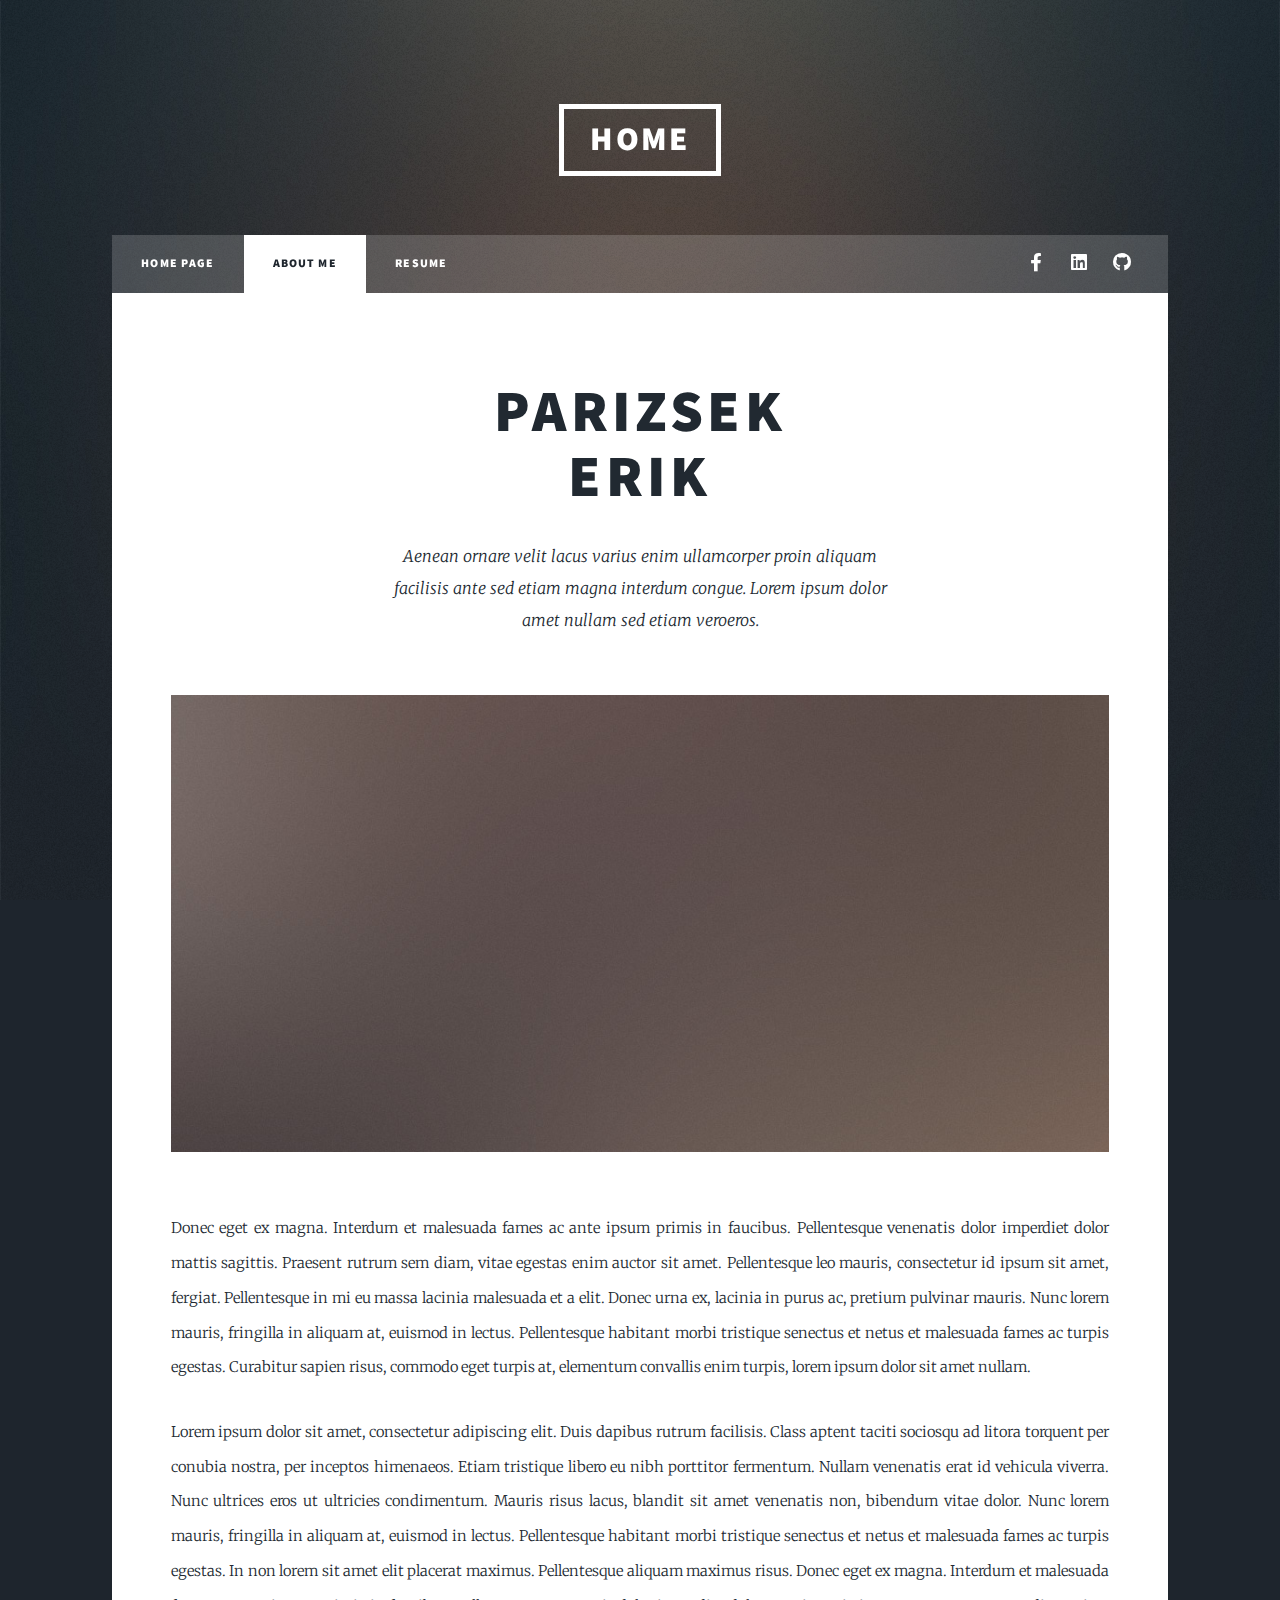
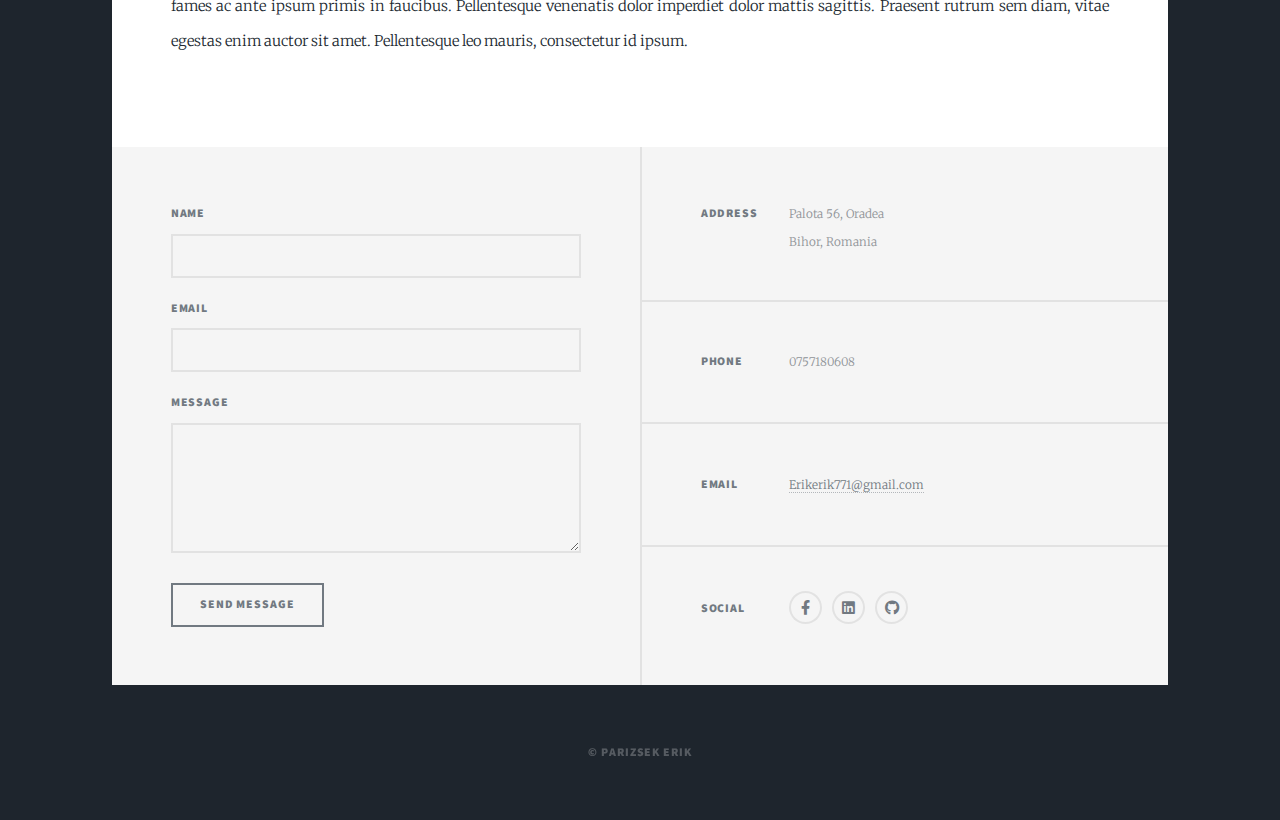
==== about.html @ 550685cb "portfolio initial commit" ====
<!DOCTYPE HTML>
<html>
	<head>
		<title>Parizsek Erik</title>
		<meta charset="utf-8" />
		<meta name="viewport" content="width=device-width, initial-scale=1, user-scalable=no" />
		<link rel="stylesheet" href="assets/css/main.css" />
		<noscript><link rel="stylesheet" href="assets/css/noscript.css" /></noscript>
	</head>
	<body class="is-preload">

		<!-- Wrapper -->
			<div id="wrapper">

				<!-- Header -->
					<header id="header">
						<a href="index.html" class="logo">HOME</a>
					</header>

				<!-- Nav -->
					<nav id="nav">
						<ul class="links">
							<li><a href="index.html">Home Page</a></li>
							<li class="active"><a href="about.html">About Me</a></li>
							<li><a href="resume.html">Resume</a></li>
						</ul>
						<ul class="icons">
							<li><a href="https://www.facebook.com/erikerik77111" class="icon brands fa-facebook-f"><span class="label">Facebook</span></a></li>
							<li><a href="https://www.linkedin.com/in/erik-parizsek-a2b0a41aa/" class="icon brands alt fa-linkedin"><span class="label">LinkedIn</span></a></li>
							<li><a href="https://github.com/erikerik771" class="icon brands fa-github"><span class="label">GitHub</span></a></li>
						</ul>
					</nav>

				<!-- Main -->
					<div id="main">

						<!-- Post -->
							<section class="post">
								<header class="major">
									<h1>Parizsek<br />
									Erik</h1>
									<p>Aenean ornare velit lacus varius enim ullamcorper proin aliquam<br />
									facilisis ante sed etiam magna interdum congue. Lorem ipsum dolor<br />
									amet nullam sed etiam veroeros.</p>
								</header>
								<div class="image main"><img src="images/pic01.jpg" alt="" /></div>
								<p>Donec eget ex magna. Interdum et malesuada fames ac ante ipsum primis in faucibus. Pellentesque venenatis dolor imperdiet dolor mattis sagittis. Praesent rutrum sem diam, vitae egestas enim auctor sit amet. Pellentesque leo mauris, consectetur id ipsum sit amet, fergiat. Pellentesque in mi eu massa lacinia malesuada et a elit. Donec urna ex, lacinia in purus ac, pretium pulvinar mauris. Nunc lorem mauris, fringilla in aliquam at, euismod in lectus. Pellentesque habitant morbi tristique senectus et netus et malesuada fames ac turpis egestas. Curabitur sapien risus, commodo eget turpis at, elementum convallis enim turpis, lorem ipsum dolor sit amet nullam.</p>
								<p>Lorem ipsum dolor sit amet, consectetur adipiscing elit. Duis dapibus rutrum facilisis. Class aptent taciti sociosqu ad litora torquent per conubia nostra, per inceptos himenaeos. Etiam tristique libero eu nibh porttitor fermentum. Nullam venenatis erat id vehicula viverra. Nunc ultrices eros ut ultricies condimentum. Mauris risus lacus, blandit sit amet venenatis non, bibendum vitae dolor. Nunc lorem mauris, fringilla in aliquam at, euismod in lectus. Pellentesque habitant morbi tristique senectus et netus et malesuada fames ac turpis egestas. In non lorem sit amet elit placerat maximus. Pellentesque aliquam maximus risus. Donec eget ex magna. Interdum et malesuada fames ac ante ipsum primis in faucibus. Pellentesque venenatis dolor imperdiet dolor mattis sagittis. Praesent rutrum sem diam, vitae egestas enim auctor sit amet. Pellentesque leo mauris, consectetur id ipsum.</p>
							</section>

					</div>

				<!-- Footer -->
					<footer id="footer">
						<section>
							<form method="post" action="#">
								<div class="fields">
									<div class="field">
										<label for="name">Name</label>
										<input type="text" name="name" id="name" />
									</div>
									<div class="field">
										<label for="email">Email</label>
										<input type="text" name="email" id="email" />
									</div>
									<div class="field">
										<label for="message">Message</label>
										<textarea name="message" id="message" rows="3"></textarea>
									</div>
								</div>
								<ul class="actions">
									<li><input type="submit" value="Send Message" /></li>
								</ul>
							</form>
						</section>
						<section class="split contact">
							<section class="alt">
								<h3>Address</h3>
								<p>Palota 56, Oradea<br />
								Bihor, Romania</p>
							</section>
							<section>
								<h3>Phone</h3>
								<p>0757180608</p>
							</section>
							<section>
								<h3>Email</h3>
								<p><a href="mailto:erikerik771@gmail.com">Erikerik771@gmail.com</a></p>
							</section>
							<section>
								<h3>Social</h3>
								<ul class="icons alt">
									<li><a href="https://www.facebook.com/erikerik77111" class="icon brands alt fa-facebook-f"><span class="label">Facebook</span></a></li>
									<li><a href="https://www.linkedin.com/in/erik-parizsek-a2b0a41aa/" class="icon brands alt fa-linkedin"><span class="label">LinkedIn</span></a></li>
									<li><a href="https://github.com/erikerik771" class="icon brands fa-github"><span class="label">GitHub</span></a></li>
								</ul>
							</section>
						</section>
					</footer>

				<!-- Copyright -->
					<div id="copyright">
						<ul><li>&copy; Parizsek Erik</li></ul>
					</div>

			</div>

		<!-- Scripts -->
			<script src="assets/js/jquery.min.js"></script>
			<script src="assets/js/jquery.scrollex.min.js"></script>
			<script src="assets/js/jquery.scrolly.min.js"></script>
			<script src="assets/js/browser.min.js"></script>
			<script src="assets/js/breakpoints.min.js"></script>
			<script src="assets/js/util.js"></script>
			<script src="assets/js/main.js"></script>

	</body>
</html>
---- assets/css/main.css ----
@import url(fontawesome-all.min.css);
@import url("https://fonts.googleapis.com/css?family=Merriweather:300,700,300italic,700italic|Source+Sans+Pro:900");

/*
	Massively by HTML5 UP
	html5up.net | @ajlkn
	Free for personal and commercial use under the CCA 3.0 license (html5up.net/license)
*/

html, body, div, span, applet, object,
iframe, h1, h2, h3, h4, h5, h6, p, blockquote,
pre, a, abbr, acronym, address, big, cite,
code, del, dfn, em, img, ins, kbd, q, s, samp,
small, strike, strong, sub, sup, tt, var, b,
u, i, center, dl, dt, dd, ol, ul, li, fieldset,
form, label, legend, table, caption, tbody,
tfoot, thead, tr, th, td, article, aside,
canvas, details, embed, figure, figcaption,
footer, header, hgroup, menu, nav, output, ruby,
section, summary, time, mark, audio, video {
	margin: 0;
	padding: 0;
	border: 0;
	font-size: 100%;
	font: inherit;
	vertical-align: baseline;}

article, aside, details, figcaption, figure,
footer, header, hgroup, menu, nav, section {
	display: block;}

body {
	line-height: 1;
}

ol, ul {
	list-style: none;
}

blockquote, q {
	quotes: none;
}

	blockquote:before, blockquote:after, q:before, q:after {
		content: '';
		content: none;
	}

table {
	border-collapse: collapse;
	border-spacing: 0;
}

body {
	-webkit-text-size-adjust: none;
}

mark {
	background-color: transparent;
	color: inherit;
}

input::-moz-focus-inner {
	border: 0;
	padding: 0;
}

input, select, textarea {
	-moz-appearance: none;
	-webkit-appearance: none;
	-ms-appearance: none;
	appearance: none;
}

/* Basic */

	@-ms-viewport {
		width: device-width;
	}

	body {
		-ms-overflow-style: scrollbar;
	}

	@media screen and (max-width: 480px) {

		html, body {
			min-width: 320px;
		}

	}

	html {
		box-sizing: border-box;
	}

	*, *:before, *:after {
		box-sizing: inherit;
	}

	body {
		background-color: #1e252d;
	}

		body.is-preload *, body.is-preload *:before, body.is-preload *:after {
			-moz-animation: none !important;
			-webkit-animation: none !important;
			-ms-animation: none !important;
			animation: none !important;
			-moz-transition: none !important;
			-webkit-transition: none !important;
			-ms-transition: none !important;
			transition: none !important;
		}

/* Type */

	html {
		font-size: 16pt;
	}

		@media screen and (max-width: 1680px) {

			html {
				font-size: 12pt;
			}

		}

		@media screen and (max-width: 1280px) {

			html {
				font-size: 11pt;
			}

		}

		@media screen and (max-width: 360px) {

			html {
				font-size: 10pt;
			}

		}

	body {
		color: #212931;
	}

	body, input, select, textarea {
		font-family: "Merriweather", Georgia, serif;
		font-weight: 300;
		font-size: 1rem;
		line-height: 2.375;
	}

	a {
		-moz-transition: color 0.2s ease-in-out, background-color 0.2s ease-in-out, border-color 0.2s ease-in-out, box-shadow 0.2s ease-in-out;
		-webkit-transition: color 0.2s ease-in-out, background-color 0.2s ease-in-out, border-color 0.2s ease-in-out, box-shadow 0.2s ease-in-out;
		-ms-transition: color 0.2s ease-in-out, background-color 0.2s ease-in-out, border-color 0.2s ease-in-out, box-shadow 0.2s ease-in-out;
		transition: color 0.2s ease-in-out, background-color 0.2s ease-in-out, border-color 0.2s ease-in-out, box-shadow 0.2s ease-in-out;
		border-bottom: dotted 1px;
		text-decoration: none;
	}

		a:hover {
			border-bottom-color: transparent;
		}

	strong, b {
		font-weight: 600;
	}

	em, i {
		font-style: italic;
	}

	p {
		text-align: justify;
		margin: 0 0 2rem 0;
	}

	h1, h2, h3, h4, h5, h6 {
		font-family: "Source Sans Pro", Helvetica, sans-serif;
		font-weight: 900;
		line-height: 1.5;
		letter-spacing: 0.075em;
		text-transform: uppercase;
		margin: 0 0 1rem 0;
	}

		h1 a, h2 a, h3 a, h4 a, h5 a, h6 a {
			border-bottom: 0;
			color: inherit;
			text-decoration: none;
		}

	h1 {
		font-size: 4rem;
		line-height: 1.1;
		margin: 0 0 2rem 0;
	}

	h2 {
		font-size: 1.75rem;
		line-height: 1.3;
		margin: 0 0 1.5rem 0;
	}

	h3 {
		font-size: 1.25rem;
		margin: 0 0 1.5rem 0;
	}

	h4 {
		font-size: 1rem;
	}

	h5 {
		font-size: 0.9rem;
	}

	h6 {
		font-size: 0.8rem;
	}

	sub {
		font-size: 0.8rem;
		position: relative;
		top: 0.5rem;
	}

	sup {
		font-size: 0.8rem;
		position: relative;
		top: -0.5rem;
	}

	blockquote {
		border-left: solid 4px;
		font-style: italic;
		margin: 0 0 2rem 0;
		padding: 0.5rem 0 0.5rem 2rem;
	}

	code {
		border: solid 2px;
		font-family: "Courier New", monospace;
		font-size: 0.9rem;
		margin: 0 0.25rem;
		padding: 0.25rem 0.65rem;
	}

	pre {
		-webkit-overflow-scrolling: touch;
		font-family: "Courier New", monospace;
		font-size: 0.9rem;
		margin: 0 0 2rem 0;
	}

		pre code {
			display: block;
			line-height: 1.75;
			padding: 1rem 1.5rem;
			overflow-x: auto;
		}

	hr {
		border: 0;
		border-bottom: solid 2px;
		margin: 3rem 0;
	}

		hr.major {
			margin: 5rem 0;
		}

	.align-left {
		text-align: left;
	}

	.align-center {
		text-align: center;
	}

	.align-right {
		text-align: right;
	}

	input, select, textarea {
		color: #212931;
	}

	a {
		color: #212931;
		border-bottom-color: rgba(33, 41, 49, 0.5);
	}

		a:hover {
			border-bottom-color: transparent;
			color: #18bfef !important;
		}

	strong, b {
		color: #212931;
	}

	h1, h2, h3, h4, h5, h6 {
		color: #212931;
	}

	blockquote {
		border-left-color: #eeeeee;
	}

	code {
		background: rgba(220, 220, 220, 0.25);
		border-color: #eeeeee;
	}

	hr {
		border-bottom-color: #eeeeee;
	}

/* Row */

	#CV{
		margin: 4rem 0;
	}
	.row {
		display: flex;
		flex-wrap: wrap;
		box-sizing: border-box;
		align-items: stretch;
	}

		.row > * {
			box-sizing: border-box;
		}

		.row.gtr-uniform > * > :last-child {
			margin-bottom: 0;
		}

		.row.aln-left {
			justify-content: flex-start;
		}

		.row.aln-center {
			justify-content: center;
		}

		.row.aln-right {
			justify-content: flex-end;
		}

		.row.aln-top {
			align-items: flex-start;
		}

		.row.aln-middle {
			align-items: center;
		}

		.row.aln-bottom {
			align-items: flex-end;
		}

		.row > .imp {
			order: -1;
		}

		.row > .col-1 {
			width: 8.33333%;
		}

		.row > .off-1 {
			margin-left: 8.33333%;
		}

		.row > .col-2 {
			width: 16.66667%;
		}

		.row > .off-2 {
			margin-left: 16.66667%;
		}

		.row > .col-3 {
			width: 25%;
		}

		.row > .off-3 {
			margin-left: 25%;
		}

		.row > .col-4 {
			width: 33.33333%;
		}

		.row > .off-4 {
			margin-left: 33.33333%;
		}

		.row > .col-5 {
			width: 41.66667%;
		}

		.row > .off-5 {
			margin-left: 41.66667%;
		}

		.row > .col-6 {
			width: 50%;
		}

		.row > .off-6 {
			margin-left: 50%;
		}

		.row > .col-7 {
			width: 58.33333%;
		}

		.row > .off-7 {
			margin-left: 58.33333%;
		}

		.row > .col-8 {
			width: 66.66667%;
		}

		.row > .off-8 {
			margin-left: 66.66667%;
		}

		.row > .col-9 {
			width: 75%;
		}

		.row > .off-9 {
			margin-left: 75%;
		}

		.row > .col-10 {
			width: 83.33333%;
		}

		.row > .off-10 {
			margin-left: 83.33333%;
		}

		.row > .col-11 {
			width: 91.66667%;
		}

		.row > .off-11 {
			margin-left: 91.66667%;
		}

		.row > .col-12 {
			width: 100%;
		}

		.row > .off-12 {
			margin-left: 100%;
		}

		.row.gtr-0 {
			margin-top: 0;
			margin-left: 0rem;
		}

			.row.gtr-0 > * {
				padding: 0 0 0 0rem;
			}

			.row.gtr-0.gtr-uniform {
				margin-top: 0rem;
			}

				.row.gtr-0.gtr-uniform > * {
					padding-top: 0rem;
				}

		.row.gtr-25 {
			margin-top: 0;
			margin-left: -0.375rem;
		}

			.row.gtr-25 > * {
				padding: 0 0 0 0.375rem;
			}

			.row.gtr-25.gtr-uniform {
				margin-top: -0.375rem;
			}

				.row.gtr-25.gtr-uniform > * {
					padding-top: 0.375rem;
				}

		.row.gtr-50 {
			margin-top: 0;
			margin-left: -0.75rem;
		}

			.row.gtr-50 > * {
				padding: 0 0 0 0.75rem;
			}

			.row.gtr-50.gtr-uniform {
				margin-top: -0.75rem;
			}

				.row.gtr-50.gtr-uniform > * {
					padding-top: 0.75rem;
				}

		.row {
			margin-top: 0;
			margin-left: -1.5rem;
		}

			.row > * {
				padding: 0 0 0 1.5rem;
			}

			.row.gtr-uniform {
				margin-top: -1.5rem;
			}

				.row.gtr-uniform > * {
					padding-top: 1.5rem;
				}

		.row.gtr-150 {
			margin-top: 0;
			margin-left: -2.25rem;
		}

			.row.gtr-150 > * {
				padding: 0 0 0 2.25rem;
			}

			.row.gtr-150.gtr-uniform {
				margin-top: -2.25rem;
			}

				.row.gtr-150.gtr-uniform > * {
					padding-top: 2.25rem;
				}

		.row.gtr-200 {
			margin-top: 0;
			margin-left: -3rem;
		}

			.row.gtr-200 > * {
				padding: 0 0 0 3rem;
			}

			.row.gtr-200.gtr-uniform {
				margin-top: -3rem;
			}

				.row.gtr-200.gtr-uniform > * {
					padding-top: 3rem;
				}

		@media screen and (max-width: 1680px) {

			.row {
				display: flex;
				flex-wrap: wrap;
				box-sizing: border-box;
				align-items: stretch;
			}

				.row > * {
					box-sizing: border-box;
				}

				.row.gtr-uniform > * > :last-child {
					margin-bottom: 0;
				}

				.row.aln-left {
					justify-content: flex-start;
				}

				.row.aln-center {
					justify-content: center;
				}

				.row.aln-right {
					justify-content: flex-end;
				}

				.row.aln-top {
					align-items: flex-start;
				}

				.row.aln-middle {
					align-items: center;
				}

				.row.aln-bottom {
					align-items: flex-end;
				}

				.row > .imp-xlarge {
					order: -1;
				}

				.row > .col-1-xlarge {
					width: 8.33333%;
				}

				.row > .off-1-xlarge {
					margin-left: 8.33333%;
				}

				.row > .col-2-xlarge {
					width: 16.66667%;
				}

				.row > .off-2-xlarge {
					margin-left: 16.66667%;
				}

				.row > .col-3-xlarge {
					width: 25%;
				}

				.row > .off-3-xlarge {
					margin-left: 25%;
				}

				.row > .col-4-xlarge {
					width: 33.33333%;
				}

				.row > .off-4-xlarge {
					margin-left: 33.33333%;
				}

				.row > .col-5-xlarge {
					width: 41.66667%;
				}

				.row > .off-5-xlarge {
					margin-left: 41.66667%;
				}

				.row > .col-6-xlarge {
					width: 50%;
				}

				.row > .off-6-xlarge {
					margin-left: 50%;
				}

				.row > .col-7-xlarge {
					width: 58.33333%;
				}

				.row > .off-7-xlarge {
					margin-left: 58.33333%;
				}

				.row > .col-8-xlarge {
					width: 66.66667%;
				}

				.row > .off-8-xlarge {
					margin-left: 66.66667%;
				}

				.row > .col-9-xlarge {
					width: 75%;
				}

				.row > .off-9-xlarge {
					margin-left: 75%;
				}

				.row > .col-10-xlarge {
					width: 83.33333%;
				}

				.row > .off-10-xlarge {
					margin-left: 83.33333%;
				}

				.row > .col-11-xlarge {
					width: 91.66667%;
				}

				.row > .off-11-xlarge {
					margin-left: 91.66667%;
				}

				.row > .col-12-xlarge {
					width: 100%;
				}

				.row > .off-12-xlarge {
					margin-left: 100%;
				}

				.row.gtr-0 {
					margin-top: 0;
					margin-left: 0rem;
				}

					.row.gtr-0 > * {
						padding: 0 0 0 0rem;
					}

					.row.gtr-0.gtr-uniform {
						margin-top: 0rem;
					}

						.row.gtr-0.gtr-uniform > * {
							padding-top: 0rem;
						}

				.row.gtr-25 {
					margin-top: 0;
					margin-left: -0.375rem;
				}

					.row.gtr-25 > * {
						padding: 0 0 0 0.375rem;
					}

					.row.gtr-25.gtr-uniform {
						margin-top: -0.375rem;
					}

						.row.gtr-25.gtr-uniform > * {
							padding-top: 0.375rem;
						}

				.row.gtr-50 {
					margin-top: 0;
					margin-left: -0.75rem;
				}

					.row.gtr-50 > * {
						padding: 0 0 0 0.75rem;
					}

					.row.gtr-50.gtr-uniform {
						margin-top: -0.75rem;
					}

						.row.gtr-50.gtr-uniform > * {
							padding-top: 0.75rem;
						}

				.row {
					margin-top: 0;
					margin-left: -1.5rem;
				}

					.row > * {
						padding: 0 0 0 1.5rem;
					}

					.row.gtr-uniform {
						margin-top: -1.5rem;
					}

						.row.gtr-uniform > * {
							padding-top: 1.5rem;
						}

				.row.gtr-150 {
					margin-top: 0;
					margin-left: -2.25rem;
				}

					.row.gtr-150 > * {
						padding: 0 0 0 2.25rem;
					}

					.row.gtr-150.gtr-uniform {
						margin-top: -2.25rem;
					}

						.row.gtr-150.gtr-uniform > * {
							padding-top: 2.25rem;
						}

				.row.gtr-200 {
					margin-top: 0;
					margin-left: -3rem;
				}

					.row.gtr-200 > * {
						padding: 0 0 0 3rem;
					}

					.row.gtr-200.gtr-uniform {
						margin-top: -3rem;
					}

						.row.gtr-200.gtr-uniform > * {
							padding-top: 3rem;
						}

		}

		@media screen and (max-width: 1280px) {

			.row {
				display: flex;
				flex-wrap: wrap;
				box-sizing: border-box;
				align-items: stretch;
			}

				.row > * {
					box-sizing: border-box;
				}

				.row.gtr-uniform > * > :last-child {
					margin-bottom: 0;
				}

				.row.aln-left {
					justify-content: flex-start;
				}

				.row.aln-center {
					justify-content: center;
				}

				.row.aln-right {
					justify-content: flex-end;
				}

				.row.aln-top {
					align-items: flex-start;
				}

				.row.aln-middle {
					align-items: center;
				}

				.row.aln-bottom {
					align-items: flex-end;
				}

				.row > .imp-large {
					order: -1;
				}

				.row > .col-1-large {
					width: 8.33333%;
				}

				.row > .off-1-large {
					margin-left: 8.33333%;
				}

				.row > .col-2-large {
					width: 16.66667%;
				}

				.row > .off-2-large {
					margin-left: 16.66667%;
				}

				.row > .col-3-large {
					width: 25%;
				}

				.row > .off-3-large {
					margin-left: 25%;
				}

				.row > .col-4-large {
					width: 33.33333%;
				}

				.row > .off-4-large {
					margin-left: 33.33333%;
				}

				.row > .col-5-large {
					width: 41.66667%;
				}

				.row > .off-5-large {
					margin-left: 41.66667%;
				}

				.row > .col-6-large {
					width: 50%;
				}

				.row > .off-6-large {
					margin-left: 50%;
				}

				.row > .col-7-large {
					width: 58.33333%;
				}

				.row > .off-7-large {
					margin-left: 58.33333%;
				}

				.row > .col-8-large {
					width: 66.66667%;
				}

				.row > .off-8-large {
					margin-left: 66.66667%;
				}

				.row > .col-9-large {
					width: 75%;
				}

				.row > .off-9-large {
					margin-left: 75%;
				}

				.row > .col-10-large {
					width: 83.33333%;
				}

				.row > .off-10-large {
					margin-left: 83.33333%;
				}

				.row > .col-11-large {
					width: 91.66667%;
				}

				.row > .off-11-large {
					margin-left: 91.66667%;
				}

				.row > .col-12-large {
					width: 100%;
				}

				.row > .off-12-large {
					margin-left: 100%;
				}

				.row.gtr-0 {
					margin-top: 0;
					margin-left: 0rem;
				}

					.row.gtr-0 > * {
						padding: 0 0 0 0rem;
					}

					.row.gtr-0.gtr-uniform {
						margin-top: 0rem;
					}

						.row.gtr-0.gtr-uniform > * {
							padding-top: 0rem;
						}

				.row.gtr-25 {
					margin-top: 0;
					margin-left: -0.375rem;
				}

					.row.gtr-25 > * {
						padding: 0 0 0 0.375rem;
					}

					.row.gtr-25.gtr-uniform {
						margin-top: -0.375rem;
					}

						.row.gtr-25.gtr-uniform > * {
							padding-top: 0.375rem;
						}

				.row.gtr-50 {
					margin-top: 0;
					margin-left: -0.75rem;
				}

					.row.gtr-50 > * {
						padding: 0 0 0 0.75rem;
					}

					.row.gtr-50.gtr-uniform {
						margin-top: -0.75rem;
					}

						.row.gtr-50.gtr-uniform > * {
							padding-top: 0.75rem;
						}

				.row {
					margin-top: 0;
					margin-left: -1.5rem;
				}

					.row > * {
						padding: 0 0 0 1.5rem;
					}

					.row.gtr-uniform {
						margin-top: -1.5rem;
					}

						.row.gtr-uniform > * {
							padding-top: 1.5rem;
						}

				.row.gtr-150 {
					margin-top: 0;
					margin-left: -2.25rem;
				}

					.row.gtr-150 > * {
						padding: 0 0 0 2.25rem;
					}

					.row.gtr-150.gtr-uniform {
						margin-top: -2.25rem;
					}

						.row.gtr-150.gtr-uniform > * {
							padding-top: 2.25rem;
						}

				.row.gtr-200 {
					margin-top: 0;
					margin-left: -3rem;
				}

					.row.gtr-200 > * {
						padding: 0 0 0 3rem;
					}

					.row.gtr-200.gtr-uniform {
						margin-top: -3rem;
					}

						.row.gtr-200.gtr-uniform > * {
							padding-top: 3rem;
						}

		}

		@media screen and (max-width: 980px) {

			.row {
				display: flex;
				flex-wrap: wrap;
				box-sizing: border-box;
				align-items: stretch;
			}

				.row > * {
					box-sizing: border-box;
				}

				.row.gtr-uniform > * > :last-child {
					margin-bottom: 0;
				}

				.row.aln-left {
					justify-content: flex-start;
				}

				.row.aln-center {
					justify-content: center;
				}

				.row.aln-right {
					justify-content: flex-end;
				}

				.row.aln-top {
					align-items: flex-start;
				}

				.row.aln-middle {
					align-items: center;
				}

				.row.aln-bottom {
					align-items: flex-end;
				}

				.row > .imp-medium {
					order: -1;
				}

				.row > .col-1-medium {
					width: 8.33333%;
				}

				.row > .off-1-medium {
					margin-left: 8.33333%;
				}

				.row > .col-2-medium {
					width: 16.66667%;
				}

				.row > .off-2-medium {
					margin-left: 16.66667%;
				}

				.row > .col-3-medium {
					width: 25%;
				}

				.row > .off-3-medium {
					margin-left: 25%;
				}

				.row > .col-4-medium {
					width: 33.33333%;
				}

				.row > .off-4-medium {
					margin-left: 33.33333%;
				}

				.row > .col-5-medium {
					width: 41.66667%;
				}

				.row > .off-5-medium {
					margin-left: 41.66667%;
				}

				.row > .col-6-medium {
					width: 50%;
				}

				.row > .off-6-medium {
					margin-left: 50%;
				}

				.row > .col-7-medium {
					width: 58.33333%;
				}

				.row > .off-7-medium {
					margin-left: 58.33333%;
				}

				.row > .col-8-medium {
					width: 66.66667%;
				}

				.row > .off-8-medium {
					margin-left: 66.66667%;
				}

				.row > .col-9-medium {
					width: 75%;
				}

				.row > .off-9-medium {
					margin-left: 75%;
				}

				.row > .col-10-medium {
					width: 83.33333%;
				}

				.row > .off-10-medium {
					margin-left: 83.33333%;
				}

				.row > .col-11-medium {
					width: 91.66667%;
				}

				.row > .off-11-medium {
					margin-left: 91.66667%;
				}

				.row > .col-12-medium {
					width: 100%;
				}

				.row > .off-12-medium {
					margin-left: 100%;
				}

				.row.gtr-0 {
					margin-top: 0;
					margin-left: 0rem;
				}

					.row.gtr-0 > * {
						padding: 0 0 0 0rem;
					}

					.row.gtr-0.gtr-uniform {
						margin-top: 0rem;
					}

						.row.gtr-0.gtr-uniform > * {
							padding-top: 0rem;
						}

				.row.gtr-25 {
					margin-top: 0;
					margin-left: -0.375rem;
				}

					.row.gtr-25 > * {
						padding: 0 0 0 0.375rem;
					}

					.row.gtr-25.gtr-uniform {
						margin-top: -0.375rem;
					}

						.row.gtr-25.gtr-uniform > * {
							padding-top: 0.375rem;
						}

				.row.gtr-50 {
					margin-top: 0;
					margin-left: -0.75rem;
				}

					.row.gtr-50 > * {
						padding: 0 0 0 0.75rem;
					}

					.row.gtr-50.gtr-uniform {
						margin-top: -0.75rem;
					}

						.row.gtr-50.gtr-uniform > * {
							padding-top: 0.75rem;
						}

				.row {
					margin-top: 0;
					margin-left: -1.5rem;
				}

					.row > * {
						padding: 0 0 0 1.5rem;
					}

					.row.gtr-uniform {
						margin-top: -1.5rem;
					}

						.row.gtr-uniform > * {
							padding-top: 1.5rem;
						}

				.row.gtr-150 {
					margin-top: 0;
					margin-left: -2.25rem;
				}

					.row.gtr-150 > * {
						padding: 0 0 0 2.25rem;
					}

					.row.gtr-150.gtr-uniform {
						margin-top: -2.25rem;
					}

						.row.gtr-150.gtr-uniform > * {
							padding-top: 2.25rem;
						}

				.row.gtr-200 {
					margin-top: 0;
					margin-left: -3rem;
				}

					.row.gtr-200 > * {
						padding: 0 0 0 3rem;
					}

					.row.gtr-200.gtr-uniform {
						margin-top: -3rem;
					}

						.row.gtr-200.gtr-uniform > * {
							padding-top: 3rem;
						}

		}

		@media screen and (max-width: 736px) {

			.row {
				display: flex;
				flex-wrap: wrap;
				box-sizing: border-box;
				align-items: stretch;
			}

				.row > * {
					box-sizing: border-box;
				}

				.row.gtr-uniform > * > :last-child {
					margin-bottom: 0;
				}

				.row.aln-left {
					justify-content: flex-start;
				}

				.row.aln-center {
					justify-content: center;
				}

				.row.aln-right {
					justify-content: flex-end;
				}

				.row.aln-top {
					align-items: flex-start;
				}

				.row.aln-middle {
					align-items: center;
				}

				.row.aln-bottom {
					align-items: flex-end;
				}

				.row > .imp-small {
					order: -1;
				}

				.row > .col-1-small {
					width: 8.33333%;
				}

				.row > .off-1-small {
					margin-left: 8.33333%;
				}

				.row > .col-2-small {
					width: 16.66667%;
				}

				.row > .off-2-small {
					margin-left: 16.66667%;
				}

				.row > .col-3-small {
					width: 25%;
				}

				.row > .off-3-small {
					margin-left: 25%;
				}

				.row > .col-4-small {
					width: 33.33333%;
				}

				.row > .off-4-small {
					margin-left: 33.33333%;
				}

				.row > .col-5-small {
					width: 41.66667%;
				}

				.row > .off-5-small {
					margin-left: 41.66667%;
				}

				.row > .col-6-small {
					width: 50%;
				}

				.row > .off-6-small {
					margin-left: 50%;
				}

				.row > .col-7-small {
					width: 58.33333%;
				}

				.row > .off-7-small {
					margin-left: 58.33333%;
				}

				.row > .col-8-small {
					width: 66.66667%;
				}

				.row > .off-8-small {
					margin-left: 66.66667%;
				}

				.row > .col-9-small {
					width: 75%;
				}

				.row > .off-9-small {
					margin-left: 75%;
				}

				.row > .col-10-small {
					width: 83.33333%;
				}

				.row > .off-10-small {
					margin-left: 83.33333%;
				}

				.row > .col-11-small {
					width: 91.66667%;
				}

				.row > .off-11-small {
					margin-left: 91.66667%;
				}

				.row > .col-12-small {
					width: 100%;
				}

				.row > .off-12-small {
					margin-left: 100%;
				}

				.row.gtr-0 {
					margin-top: 0;
					margin-left: 0rem;
				}

					.row.gtr-0 > * {
						padding: 0 0 0 0rem;
					}

					.row.gtr-0.gtr-uniform {
						margin-top: 0rem;
					}

						.row.gtr-0.gtr-uniform > * {
							padding-top: 0rem;
						}

				.row.gtr-25 {
					margin-top: 0;
					margin-left: -0.375rem;
				}

					.row.gtr-25 > * {
						padding: 0 0 0 0.375rem;
					}

					.row.gtr-25.gtr-uniform {
						margin-top: -0.375rem;
					}

						.row.gtr-25.gtr-uniform > * {
							padding-top: 0.375rem;
						}

				.row.gtr-50 {
					margin-top: 0;
					margin-left: -0.75rem;
				}

					.row.gtr-50 > * {
						padding: 0 0 0 0.75rem;
					}

					.row.gtr-50.gtr-uniform {
						margin-top: -0.75rem;
					}

						.row.gtr-50.gtr-uniform > * {
							padding-top: 0.75rem;
						}

				.row {
					margin-top: 0;
					margin-left: -1.5rem;
				}

					.row > * {
						padding: 0 0 0 1.5rem;
					}

					.row.gtr-uniform {
						margin-top: -1.5rem;
					}

						.row.gtr-uniform > * {
							padding-top: 1.5rem;
						}

				.row.gtr-150 {
					margin-top: 0;
					margin-left: -2.25rem;
				}

					.row.gtr-150 > * {
						padding: 0 0 0 2.25rem;
					}

					.row.gtr-150.gtr-uniform {
						margin-top: -2.25rem;
					}

						.row.gtr-150.gtr-uniform > * {
							padding-top: 2.25rem;
						}

				.row.gtr-200 {
					margin-top: 0;
					margin-left: -3rem;
				}

					.row.gtr-200 > * {
						padding: 0 0 0 3rem;
					}

					.row.gtr-200.gtr-uniform {
						margin-top: -3rem;
					}

						.row.gtr-200.gtr-uniform > * {
							padding-top: 3rem;
						}

		}

		@media screen and (max-width: 480px) {

			.row {
				display: flex;
				flex-wrap: wrap;
				box-sizing: border-box;
				align-items: stretch;
			}

				.row > * {
					box-sizing: border-box;
				}

				.row.gtr-uniform > * > :last-child {
					margin-bottom: 0;
				}

				.row.aln-left {
					justify-content: flex-start;
				}

				.row.aln-center {
					justify-content: center;
				}

				.row.aln-right {
					justify-content: flex-end;
				}

				.row.aln-top {
					align-items: flex-start;
				}

				.row.aln-middle {
					align-items: center;
				}

				.row.aln-bottom {
					align-items: flex-end;
				}

				.row > .imp-xsmall {
					order: -1;
				}

				.row > .col-1-xsmall {
					width: 8.33333%;
				}

				.row > .off-1-xsmall {
					margin-left: 8.33333%;
				}

				.row > .col-2-xsmall {
					width: 16.66667%;
				}

				.row > .off-2-xsmall {
					margin-left: 16.66667%;
				}

				.row > .col-3-xsmall {
					width: 25%;
				}

				.row > .off-3-xsmall {
					margin-left: 25%;
				}

				.row > .col-4-xsmall {
					width: 33.33333%;
				}

				.row > .off-4-xsmall {
					margin-left: 33.33333%;
				}

				.row > .col-5-xsmall {
					width: 41.66667%;
				}

				.row > .off-5-xsmall {
					margin-left: 41.66667%;
				}

				.row > .col-6-xsmall {
					width: 50%;
				}

				.row > .off-6-xsmall {
					margin-left: 50%;
				}

				.row > .col-7-xsmall {
					width: 58.33333%;
				}

				.row > .off-7-xsmall {
					margin-left: 58.33333%;
				}

				.row > .col-8-xsmall {
					width: 66.66667%;
				}

				.row > .off-8-xsmall {
					margin-left: 66.66667%;
				}

				.row > .col-9-xsmall {
					width: 75%;
				}

				.row > .off-9-xsmall {
					margin-left: 75%;
				}

				.row > .col-10-xsmall {
					width: 83.33333%;
				}

				.row > .off-10-xsmall {
					margin-left: 83.33333%;
				}

				.row > .col-11-xsmall {
					width: 91.66667%;
				}

				.row > .off-11-xsmall {
					margin-left: 91.66667%;
				}

				.row > .col-12-xsmall {
					width: 100%;
				}

				.row > .off-12-xsmall {
					margin-left: 100%;
				}

				.row.gtr-0 {
					margin-top: 0;
					margin-left: 0rem;
				}

					.row.gtr-0 > * {
						padding: 0 0 0 0rem;
					}

					.row.gtr-0.gtr-uniform {
						margin-top: 0rem;
					}

						.row.gtr-0.gtr-uniform > * {
							padding-top: 0rem;
						}

				.row.gtr-25 {
					margin-top: 0;
					margin-left: -0.375rem;
				}

					.row.gtr-25 > * {
						padding: 0 0 0 0.375rem;
					}

					.row.gtr-25.gtr-uniform {
						margin-top: -0.375rem;
					}

						.row.gtr-25.gtr-uniform > * {
							padding-top: 0.375rem;
						}

				.row.gtr-50 {
					margin-top: 0;
					margin-left: -0.75rem;
				}

					.row.gtr-50 > * {
						padding: 0 0 0 0.75rem;
					}

					.row.gtr-50.gtr-uniform {
						margin-top: -0.75rem;
					}

						.row.gtr-50.gtr-uniform > * {
							padding-top: 0.75rem;
						}

				.row {
					margin-top: 0;
					margin-left: -1.5rem;
				}

					.row > * {
						padding: 0 0 0 1.5rem;
					}

					.row.gtr-uniform {
						margin-top: -1.5rem;
					}

						.row.gtr-uniform > * {
							padding-top: 1.5rem;
						}

				.row.gtr-150 {
					margin-top: 0;
					margin-left: -2.25rem;
				}

					.row.gtr-150 > * {
						padding: 0 0 0 2.25rem;
					}

					.row.gtr-150.gtr-uniform {
						margin-top: -2.25rem;
					}

						.row.gtr-150.gtr-uniform > * {
							padding-top: 2.25rem;
						}

				.row.gtr-200 {
					margin-top: 0;
					margin-left: -3rem;
				}

					.row.gtr-200 > * {
						padding: 0 0 0 3rem;
					}

					.row.gtr-200.gtr-uniform {
						margin-top: -3rem;
					}

						.row.gtr-200.gtr-uniform > * {
							padding-top: 3rem;
						}

		}

		@media screen and (max-width: 360px) {

			.row {
				display: flex;
				flex-wrap: wrap;
				box-sizing: border-box;
				align-items: stretch;
			}

				.row > * {
					box-sizing: border-box;
				}

				.row.gtr-uniform > * > :last-child {
					margin-bottom: 0;
				}

				.row.aln-left {
					justify-content: flex-start;
				}

				.row.aln-center {
					justify-content: center;
				}

				.row.aln-right {
					justify-content: flex-end;
				}

				.row.aln-top {
					align-items: flex-start;
				}

				.row.aln-middle {
					align-items: center;
				}

				.row.aln-bottom {
					align-items: flex-end;
				}

				.row > .imp-xxsmall {
					order: -1;
				}

				.row > .col-1-xxsmall {
					width: 8.33333%;
				}

				.row > .off-1-xxsmall {
					margin-left: 8.33333%;
				}

				.row > .col-2-xxsmall {
					width: 16.66667%;
				}

				.row > .off-2-xxsmall {
					margin-left: 16.66667%;
				}

				.row > .col-3-xxsmall {
					width: 25%;
				}

				.row > .off-3-xxsmall {
					margin-left: 25%;
				}

				.row > .col-4-xxsmall {
					width: 33.33333%;
				}

				.row > .off-4-xxsmall {
					margin-left: 33.33333%;
				}

				.row > .col-5-xxsmall {
					width: 41.66667%;
				}

				.row > .off-5-xxsmall {
					margin-left: 41.66667%;
				}

				.row > .col-6-xxsmall {
					width: 50%;
				}

				.row > .off-6-xxsmall {
					margin-left: 50%;
				}

				.row > .col-7-xxsmall {
					width: 58.33333%;
				}

				.row > .off-7-xxsmall {
					margin-left: 58.33333%;
				}

				.row > .col-8-xxsmall {
					width: 66.66667%;
				}

				.row > .off-8-xxsmall {
					margin-left: 66.66667%;
				}

				.row > .col-9-xxsmall {
					width: 75%;
				}

				.row > .off-9-xxsmall {
					margin-left: 75%;
				}

				.row > .col-10-xxsmall {
					width: 83.33333%;
				}

				.row > .off-10-xxsmall {
					margin-left: 83.33333%;
				}

				.row > .col-11-xxsmall {
					width: 91.66667%;
				}

				.row > .off-11-xxsmall {
					margin-left: 91.66667%;
				}

				.row > .col-12-xxsmall {
					width: 100%;
				}

				.row > .off-12-xxsmall {
					margin-left: 100%;
				}

				.row.gtr-0 {
					margin-top: 0;
					margin-left: 0rem;
				}

					.row.gtr-0 > * {
						padding: 0 0 0 0rem;
					}

					.row.gtr-0.gtr-uniform {
						margin-top: 0rem;
					}

						.row.gtr-0.gtr-uniform > * {
							padding-top: 0rem;
						}

				.row.gtr-25 {
					margin-top: 0;
					margin-left: -0.375rem;
				}

					.row.gtr-25 > * {
						padding: 0 0 0 0.375rem;
					}

					.row.gtr-25.gtr-uniform {
						margin-top: -0.375rem;
					}

						.row.gtr-25.gtr-uniform > * {
							padding-top: 0.375rem;
						}

				.row.gtr-50 {
					margin-top: 0;
					margin-left: -0.75rem;
				}

					.row.gtr-50 > * {
						padding: 0 0 0 0.75rem;
					}

					.row.gtr-50.gtr-uniform {
						margin-top: -0.75rem;
					}

						.row.gtr-50.gtr-uniform > * {
							padding-top: 0.75rem;
						}

				.row {
					margin-top: 0;
					margin-left: -1.5rem;
				}

					.row > * {
						padding: 0 0 0 1.5rem;
					}

					.row.gtr-uniform {
						margin-top: -1.5rem;
					}

						.row.gtr-uniform > * {
							padding-top: 1.5rem;
						}

				.row.gtr-150 {
					margin-top: 0;
					margin-left: -2.25rem;
				}

					.row.gtr-150 > * {
						padding: 0 0 0 2.25rem;
					}

					.row.gtr-150.gtr-uniform {
						margin-top: -2.25rem;
					}

						.row.gtr-150.gtr-uniform > * {
							padding-top: 2.25rem;
						}

				.row.gtr-200 {
					margin-top: 0;
					margin-left: -3rem;
				}

					.row.gtr-200 > * {
						padding: 0 0 0 3rem;
					}

					.row.gtr-200.gtr-uniform {
						margin-top: -3rem;
					}

						.row.gtr-200.gtr-uniform > * {
							padding-top: 3rem;
						}

		}

/* Box */

	.box {
		border: solid 2px;
		margin-bottom: 2rem;
		padding: 1.5rem;
	}

		.box > :last-child,
		.box > :last-child > :last-child,
		.box > :last-child > :last-child > :last-child {
			margin-bottom: 0;
		}

		.box.alt {
			border: 0;
			border-radius: 0;
			padding: 0;
		}

	.box {
		border-color: #eeeeee;
	}

/* Button */

	input[type="submit"],
	input[type="reset"],
	input[type="button"],
	button,
	.button {
		-moz-appearance: none;
		-webkit-appearance: none;
		-ms-appearance: none;
		appearance: none;
		-moz-transition: background-color 0.2s ease-in-out, box-shadow 0.2s ease-in-out, color 0.2s ease-in-out;
		-webkit-transition: background-color 0.2s ease-in-out, box-shadow 0.2s ease-in-out, color 0.2s ease-in-out;
		-ms-transition: background-color 0.2s ease-in-out, box-shadow 0.2s ease-in-out, color 0.2s ease-in-out;
		transition: background-color 0.2s ease-in-out, box-shadow 0.2s ease-in-out, color 0.2s ease-in-out;
		border: 0;
		border-radius: 0;
		cursor: pointer;
		display: inline-block;
		font-family: "Source Sans Pro", Helvetica, sans-serif;
		font-size: 0.8rem;
		font-weight: 900;
		letter-spacing: 0.075em;
		height: 3rem;
		line-height: 3rem;
		padding: 0 2rem;
		text-align: center;
		text-decoration: none;
		text-transform: uppercase;
		white-space: nowrap;
	}

		input[type="submit"].icon:before,
		input[type="reset"].icon:before,
		input[type="button"].icon:before,
		button.icon:before,
		.button.icon:before {
			margin-right: 0.5rem;
		}

		input[type="submit"].icon.solo,
		input[type="reset"].icon.solo,
		input[type="button"].icon.solo,
		button.icon.solo,
		.button.icon.solo {
			position: relative;
			width: 4rem;
			height: 4rem;
			line-height: 4rem;
			border-radius: 4rem;
			text-indent: 4rem;
			overflow: hidden;
			padding: 0;
			white-space: nowrap;
		}

			input[type="submit"].icon.solo:before,
			input[type="reset"].icon.solo:before,
			input[type="button"].icon.solo:before,
			button.icon.solo:before,
			.button.icon.solo:before {
				position: absolute;
				display: block;
				top: 0;
				left: 0;
				width: inherit;
				height: inherit;
				line-height: inherit;
				font-size: 1.25rem;
				margin-right: 0;
				text-align: center;
				text-indent: 0;
			}

		input[type="submit"].fit,
		input[type="reset"].fit,
		input[type="button"].fit,
		button.fit,
		.button.fit {
			width: 100%;
		}

		input[type="submit"].small,
		input[type="reset"].small,
		input[type="button"].small,
		button.small,
		.button.small {
			font-size: 0.7rem;
			height: 2.5rem;
			line-height: 2.5rem;
			padding: 0 1.5rem;
		}

		input[type="submit"].large,
		input[type="reset"].large,
		input[type="button"].large,
		button.large,
		.button.large {
			font-size: 0.9rem;
			height: 3.5rem;
			line-height: 3.5rem;
			padding: 0 2.75rem;
		}

		@media screen and (max-width: 980px) {

			input[type="submit"],
			input[type="reset"],
			input[type="button"],
			button,
			.button {
				font-size: 0.9rem;
				height: 3.25rem;
				line-height: 3.25rem;
			}

				input[type="submit"].large,
				input[type="reset"].large,
				input[type="button"].large,
				button.large,
				.button.large {
					font-size: 1rem;
					height: 3.75rem;
					line-height: 3.75rem;
				}

		}

		input[type="submit"].disabled, input[type="submit"]:disabled,
		input[type="reset"].disabled,
		input[type="reset"]:disabled,
		input[type="button"].disabled,
		input[type="button"]:disabled,
		button.disabled,
		button:disabled,
		.button.disabled,
		.button:disabled {
			pointer-events: none;
			opacity: 0.25;
		}

	input[type="submit"],
	input[type="reset"],
	input[type="button"],
	button,
	.button {
		background-color: transparent;
		box-shadow: inset 0 0 0 2px #212931;
		color: #212931 !important;
	}

		input[type="submit"]:hover,
		input[type="reset"]:hover,
		input[type="button"]:hover,
		button:hover,
		.button:hover {
			box-shadow: inset 0 0 0 2px #18bfef;
			color: #18bfef !important;
		}

		input[type="submit"].primary,
		input[type="reset"].primary,
		input[type="button"].primary,
		button.primary,
		.button.primary {
			background-color: #212931;
			box-shadow: none;
			color: #ffffff !important;
		}

			input[type="submit"].primary:hover,
			input[type="reset"].primary:hover,
			input[type="button"].primary:hover,
			button.primary:hover,
			.button.primary:hover {
				background-color: #18bfef;
			}

/* Form */

	form {
		margin: 0 0 2rem 0;
	}

		form > :last-child {
			margin-bottom: 0;
		}

		form > .fields {
			display: -moz-flex;
			display: -webkit-flex;
			display: -ms-flex;
			display: flex;
			-moz-flex-wrap: wrap;
			-webkit-flex-wrap: wrap;
			-ms-flex-wrap: wrap;
			flex-wrap: wrap;
			width: calc(100% + 3rem);
			margin: -1.5rem 0 2rem -1.5rem;
		}

			form > .fields > .field {
				-moz-flex-grow: 0;
				-webkit-flex-grow: 0;
				-ms-flex-grow: 0;
				flex-grow: 0;
				-moz-flex-shrink: 0;
				-webkit-flex-shrink: 0;
				-ms-flex-shrink: 0;
				flex-shrink: 0;
				padding: 1.5rem 0 0 1.5rem;
				width: calc(100% - 1.5rem);
			}

				form > .fields > .field.half {
					width: calc(50% - 0.75rem);
				}

				form > .fields > .field.third {
					width: calc(100%/3 - 0.5rem);
				}

				form > .fields > .field.quarter {
					width: calc(25% - 0.375rem);
				}

		@media screen and (max-width: 480px) {

			form > .fields {
				width: calc(100% + 3rem);
				margin: -1.5rem 0 2rem -1.5rem;
			}

				form > .fields > .field {
					padding: 1.5rem 0 0 1.5rem;
					width: calc(100% - 1.5rem);
				}

					form > .fields > .field.half {
						width: calc(100% - 1.5rem);
					}

					form > .fields > .field.third {
						width: calc(100% - 1.5rem);
					}

					form > .fields > .field.quarter {
						width: calc(100% - 1.5rem);
					}

		}

	label {
		display: block;
		font-family: "Source Sans Pro", Helvetica, sans-serif;
		font-weight: 900;
		line-height: 1.5;
		letter-spacing: 0.075em;
		font-size: 0.8rem;
		text-transform: uppercase;
		margin: 0 0 0.75rem 0;
	}

		@media screen and (max-width: 980px) {

			label {
				font-size: 0.9rem;
			}

		}

	input[type="text"],
	input[type="password"],
	input[type="email"],
	select,
	textarea {
		-moz-appearance: none;
		-webkit-appearance: none;
		-ms-appearance: none;
		appearance: none;
		background: transparent;
		border-radius: 0;
		border: solid 2px;
		color: inherit;
		display: block;
		outline: 0;
		padding: 0 1rem;
		text-decoration: none;
		width: 100%;
	}

		input[type="text"]:invalid,
		input[type="password"]:invalid,
		input[type="email"]:invalid,
		select:invalid,
		textarea:invalid {
			box-shadow: none;
		}

	select {
		background-size: 1.25rem;
		background-repeat: no-repeat;
		background-position: calc(100% - 1rem) center;
		height: 3rem;
		padding-right: 3rem;
		text-overflow: ellipsis;
	}

		select:focus::-ms-value {
			background-color: transparent;
		}

		select::-ms-expand {
			display: none;
		}

	input[type="text"],
	input[type="password"],
	input[type="email"],
	select {
		height: 3rem;
	}

	textarea {
		padding: 0.75rem 1rem;
	}

	input[type="checkbox"],
	input[type="radio"] {
		-moz-appearance: none;
		-webkit-appearance: none;
		-ms-appearance: none;
		appearance: none;
		display: block;
		float: left;
		margin-right: -2rem;
		opacity: 0;
		width: 1rem;
		z-index: -1;
	}

		input[type="checkbox"] + label,
		input[type="radio"] + label {
			text-decoration: none;
			cursor: pointer;
			display: inline-block;
			font-size: 1rem;
			letter-spacing: 0;
			font-family: "Merriweather", Georgia, serif;
			text-transform: none;
			font-weight: 300;
			padding-left: 2.8rem;
			padding-right: 1rem;
			position: relative;
		}

			input[type="checkbox"] + label:before,
			input[type="radio"] + label:before {
				-moz-osx-font-smoothing: grayscale;
				-webkit-font-smoothing: antialiased;
				display: inline-block;
				font-style: normal;
				font-variant: normal;
				text-rendering: auto;
				line-height: 1;
				text-transform: none !important;
				font-family: 'Font Awesome 5 Free';
				font-weight: 900;
			}

			input[type="checkbox"] + label:before,
			input[type="radio"] + label:before {
				border-radius: 0;
				border: solid 2px;
				content: '';
				display: inline-block;
				font-size: 0.8rem;
				height: 1.8rem;
				left: 0;
				line-height: 1.65rem;
				position: absolute;
				text-align: center;
				top: -0.125rem;
				width: 1.8rem;
			}

		input[type="checkbox"]:checked + label:before,
		input[type="radio"]:checked + label:before {
			content: '\f00c';
		}

	input[type="checkbox"] + label:before {
		border-radius: 0;
	}

	input[type="radio"] + label:before {
		border-radius: 100%;
	}

	::-webkit-input-placeholder {
		opacity: 1.0;
	}

	:-moz-placeholder {
		opacity: 1.0;
	}

	::-moz-placeholder {
		opacity: 1.0;
	}

	:-ms-input-placeholder {
		opacity: 1.0;
	}

	label {
		color: #212931;
	}

	input[type="text"],
	input[type="password"],
	input[type="email"],
	select,
	textarea {
		border-color: #eeeeee;
	}

		input[type="text"]:focus,
		input[type="password"]:focus,
		input[type="email"]:focus,
		select:focus,
		textarea:focus {
			border-color: #18bfef;
		}

	select {
		background-image: url("data:image/svg+xml;charset=utf8,%3Csvg xmlns='http://www.w3.org/2000/svg' width='40' height='40' preserveAspectRatio='none' viewBox='0 0 40 40'%3E%3Cpath d='M9.4,12.3l10.4,10.4l10.4-10.4c0.2-0.2,0.5-0.4,0.9-0.4c0.3,0,0.6,0.1,0.9,0.4l3.3,3.3c0.2,0.2,0.4,0.5,0.4,0.9 c0,0.4-0.1,0.6-0.4,0.9L20.7,31.9c-0.2,0.2-0.5,0.4-0.9,0.4c-0.3,0-0.6-0.1-0.9-0.4L4.3,17.3c-0.2-0.2-0.4-0.5-0.4-0.9 c0-0.4,0.1-0.6,0.4-0.9l3.3-3.3c0.2-0.2,0.5-0.4,0.9-0.4S9.1,12.1,9.4,12.3z' fill='%23eeeeee' /%3E%3C/svg%3E");
	}

		select option {
			background-color: #ffffff;
			color: #212931;
		}

	.select-wrapper:before {
		color: #eeeeee;
	}

	input[type="checkbox"] + label,
	input[type="radio"] + label {
		color: #212931;
	}

		input[type="checkbox"] + label:before,
		input[type="radio"] + label:before {
			border-color: #eeeeee;
		}

	input[type="checkbox"]:checked + label:before,
	input[type="radio"]:checked + label:before {
		background-color: #212931;
		border-color: #212931;
		color: #ffffff;
	}

	input[type="checkbox"]:focus + label:before,
	input[type="radio"]:focus + label:before {
		border-color: #18bfef;
	}

	::-webkit-input-placeholder {
		color: #909498 !important;
	}

	:-moz-placeholder {
		color: #909498 !important;
	}

	::-moz-placeholder {
		color: #909498 !important;
	}

	:-ms-input-placeholder {
		color: #909498 !important;
	}

	.formerize-placeholder {
		color: #909498 !important;
	}

/* Icon */

	.icon {
		text-decoration: none;
		border-bottom: none;
		position: relative;
	}

		.icon:before {
			-moz-osx-font-smoothing: grayscale;
			-webkit-font-smoothing: antialiased;
			display: inline-block;
			font-style: normal;
			font-variant: normal;
			text-rendering: auto;
			line-height: 1;
			text-transform: none !important;
			font-family: 'Font Awesome 5 Free';
			font-weight: 400;
		}

		.icon > .label {
			display: none;
		}

		.icon:before {
			line-height: inherit;
		}

		.icon.solid:before {
			font-weight: 900;
		}

		.icon.brands:before {
			font-family: 'Font Awesome 5 Brands';
		}

/* Image */

	.image {
		border: 0;
		display: inline-block;
		position: relative;
	}

		.image img {
			display: block;
		}

		.image.left, .image.right {
			max-width: 40%;
		}

			.image.left img, .image.right img {
				width: 100%;
			}

		.image.left {
			float: left;
			margin: 0 2rem 2rem 0;
			top: 0.75rem;
		}

		.image.right {
			float: right;
			margin: 0 0 2rem 2rem;
			top: 0.75rem;
		}

		.image.fit {
			display: block;
			margin: 2.5rem 0;
			width: 100%;
		}

			.image.fit:first-child {
				margin-top: 0;
			}

			.image.fit img {
				width: 100%;
			}

		.image.main {
			display: block;
			margin: 4rem 0;
			width: 100%;
		}

			.image.main:first-child {
				margin-top: 0;
			}

			.image.main img {
				width: 100%;
			}

		@media screen and (max-width: 736px) {

			.image.fit {
				margin: 2rem 0;
			}

			.image.main {
				margin: 2rem 0;
			}

		}

	a.image {
		overflow: hidden;
	}

		a.image img {
			-moz-transition: -moz-transform 0.2s ease-out;
			-webkit-transition: -webkit-transform 0.2s ease-out;
			-ms-transition: -ms-transform 0.2s ease-out;
			transition: transform 0.2s ease-out;
		}

		a.image:hover img {
			-moz-transform: scale(1.05);
			-webkit-transform: scale(1.05);
			-ms-transform: scale(1.05);
			transform: scale(1.05);
		}

/* Actions */

	ul.actions {
		display: -moz-flex;
		display: -webkit-flex;
		display: -ms-flex;
		display: flex;
		cursor: default;
		list-style: none;
		margin-left: -1rem;
		padding-left: 0;
	}

		ul.actions li {
			padding: 0 0 0 1rem;
			vertical-align: middle;
		}

		ul.actions.special {
			-moz-justify-content: center;
			-webkit-justify-content: center;
			-ms-justify-content: center;
			justify-content: center;
			width: 100%;
			margin-left: 0;
		}

			ul.actions.special li:first-child {
				padding-left: 0;
			}

		ul.actions.stacked {
			-moz-flex-direction: column;
			-webkit-flex-direction: column;
			-ms-flex-direction: column;
			flex-direction: column;
			margin-left: 0;
		}

			ul.actions.stacked li {
				padding: 1.3rem 0 0 0;
			}

				ul.actions.stacked li:first-child {
					padding-top: 0;
				}

		ul.actions.fit {
			width: calc(100% + 1rem);
		}

			ul.actions.fit li {
				-moz-flex-grow: 1;
				-webkit-flex-grow: 1;
				-ms-flex-grow: 1;
				flex-grow: 1;
				-moz-flex-shrink: 1;
				-webkit-flex-shrink: 1;
				-ms-flex-shrink: 1;
				flex-shrink: 1;
				width: 100%;
			}

				ul.actions.fit li > * {
					width: 100%;
				}

			ul.actions.fit.stacked {
				width: 100%;
			}

		@media screen and (max-width: 480px) {

			ul.actions:not(.fixed) {
				-moz-flex-direction: column;
				-webkit-flex-direction: column;
				-ms-flex-direction: column;
				flex-direction: column;
				margin-left: 0;
				width: 100% !important;
			}

				ul.actions:not(.fixed) li {
					-moz-flex-grow: 1;
					-webkit-flex-grow: 1;
					-ms-flex-grow: 1;
					flex-grow: 1;
					-moz-flex-shrink: 1;
					-webkit-flex-shrink: 1;
					-ms-flex-shrink: 1;
					flex-shrink: 1;
					padding: 1rem 0 0 0;
					text-align: center;
					width: 100%;
				}

					ul.actions:not(.fixed) li > * {
						width: 100%;
					}

					ul.actions:not(.fixed) li:first-child {
						padding-top: 0;
					}

					ul.actions:not(.fixed) li input[type="submit"],
					ul.actions:not(.fixed) li input[type="reset"],
					ul.actions:not(.fixed) li input[type="button"],
					ul.actions:not(.fixed) li button,
					ul.actions:not(.fixed) li .button {
						width: 100%;
					}

						ul.actions:not(.fixed) li input[type="submit"].icon:before,
						ul.actions:not(.fixed) li input[type="reset"].icon:before,
						ul.actions:not(.fixed) li input[type="button"].icon:before,
						ul.actions:not(.fixed) li button.icon:before,
						ul.actions:not(.fixed) li .button.icon:before {
							margin-left: -0.5rem;
						}

		}

/* Icons */

	ul.icons {
		cursor: default;
		list-style: none;
		padding-left: 0;
	}

		ul.icons li {
			display: inline-block;
			padding: 0 0.5rem 0 0;
			vertical-align: middle;
		}

			ul.icons li:last-child {
				padding-right: 0;
			}

			ul.icons li .icon:before {
				width: 2.25rem;
				height: 2.25rem;
				line-height: 2.25rem;
				display: inline-block;
				text-align: center;
				border-radius: 100%;
				font-size: 1.25rem;
			}

		ul.icons.alt li .icon:before {
			-moz-transition: color 0.2s ease-in-out, background-color 0.2s ease-in-out, border-color 0.2s ease-in-out, box-shadow 0.2s ease-in-out;
			-webkit-transition: color 0.2s ease-in-out, background-color 0.2s ease-in-out, border-color 0.2s ease-in-out, box-shadow 0.2s ease-in-out;
			-ms-transition: color 0.2s ease-in-out, background-color 0.2s ease-in-out, border-color 0.2s ease-in-out, box-shadow 0.2s ease-in-out;
			transition: color 0.2s ease-in-out, background-color 0.2s ease-in-out, border-color 0.2s ease-in-out, box-shadow 0.2s ease-in-out;
			font-size: 1rem;
		}

/* List */

	ol {
		list-style: decimal;
		margin: 0 0 2rem 0;
		padding-left: 1.25rem;
	}

		ol li {
			padding-left: 0.25rem;
		}

	ul {
		list-style: disc;
		margin: 0 0 2rem 0;
		padding-left: 1rem;
	}

		ul li {
			padding-left: 0.5rem;
		}

		ul.divided {
			list-style: none;
			padding-left: 0;
		}

			ul.divided li {
				border-top: solid 1px;
				padding: 0.5rem 0;
			}

				ul.divided li:first-child {
					border-top: 0;
					padding-top: 0;
				}

	dl {
		margin: 0 0 2rem 0;
	}

		dl dt {
			display: block;
			font-weight: 600;
			margin: 0 0 1rem 0;
		}

		dl dd {
			margin-left: 2rem;
		}

	ul.divided li {
		border-top-color: #eeeeee;
	}

	ul.icons li a.icon:hover:before {
		color: #18bfef;
	}

	ul.icons.alt li .icon:before {
		box-shadow: inset 0 0 0 2px #eeeeee;
	}

	ul.icons.alt li a.icon:hover:before {
		box-shadow: inset 0 0 0 2px #18bfef;
	}

/* Section/Article */

	section.special, article.special {
		text-align: center;
	}

	header {
		cursor: default;
	}

		header > .date {
			display: block;
			font-size: 0.8rem;
			height: 1;
			margin: 0 0 1rem 0;
			position: relative;
		}

		header > p {
			font-style: italic;
		}

		header > h1 + p {
			font-size: 1.1rem;
			margin-top: -0.5rem;
			line-height: 2;
		}

		header > h2 + p {
			font-size: 1rem;
			margin-top: -0.75rem;
		}

		header > h3 + p {
			font-size: 0.9rem;
			margin-top: -0.75rem;
		}

		header > h4 + p {
			font-size: 0.8rem;
			margin-top: -0.75rem;
		}

		header.major {
			margin: 0 0 4rem 0;
			text-align: center;
		}

			header.major > :last-child {
				margin-bottom: 0;
			}

			header.major > p {
				margin-top: 0;
				text-align: center;
			}

			header.major > .date {
				font-size: 1rem;
				margin: 0 0 4rem 0;
			}

				header.major > .date:before, header.major > .date:after {
					content: '';
					display: block;
					position: absolute;
					top: 50%;
					width: calc(50% - 6rem);
					border-top: solid 2px;
				}

				header.major > .date:before {
					left: 0;
				}

				header.major > .date:after {
					right: 0;
				}

		@media screen and (max-width: 980px) {

			header br {
				display: none;
			}

		}

		@media screen and (max-width: 736px) {

			header.major {
				margin: 0 0 2rem 0;
			}

		}

	header.major .date:before, header.major .date:after {
		border-top-color: #eeeeee;
	}

/* Table */

	.table-wrapper {
		-webkit-overflow-scrolling: touch;
		overflow-x: auto;
	}

	table {
		margin: 0 0 2rem 0;
		width: 100%;
	}

		table tbody tr {
			border: solid 1px;
			border-left: 0;
			border-right: 0;
		}

		table td {
			padding: 0.75rem 0.75rem;
		}

		table th {
			font-family: "Source Sans Pro", Helvetica, sans-serif;
			font-size: 0.8rem;
			font-weight: 900;
			letter-spacing: 0.075em;
			line-height: 1.5;
			padding: 0 0.75rem 0.75rem 0.75rem;
			text-align: left;
			text-transform: uppercase;
		}

			@media screen and (max-width: 980px) {

				table th {
					font-size: 0.9rem;
				}

			}

		table thead {
			border-bottom: solid 2px;
		}

		table tfoot {
			border-top: solid 2px;
		}

		table.alt {
			border-collapse: separate;
		}

			table.alt tbody tr td {
				border: solid 1px;
				border-left-width: 0;
				border-top-width: 0;
			}

				table.alt tbody tr td:first-child {
					border-left-width: 1px;
				}

			table.alt tbody tr:first-child td {
				border-top-width: 1px;
			}

			table.alt thead {
				border-bottom: 0;
			}

			table.alt tfoot {
				border-top: 0;
			}

	table tbody tr {
		border-color: #eeeeee;
	}

		table tbody tr:nth-child(2n + 1) {
			background-color: rgba(220, 220, 220, 0.25);
		}

	table th {
		color: #212931;
	}

	table thead {
		border-bottom-color: #eeeeee;
	}

	table tfoot {
		border-top-color: #eeeeee;
	}

	table.alt tbody tr td {
		border-color: #eeeeee;
	}

/* Pagination */

	.pagination {
		display: -moz-inline-flex;
		display: -webkit-inline-flex;
		display: -ms-inline-flex;
		display: inline-flex;
		-moz-user-select: none;
		-webkit-user-select: none;
		-ms-user-select: none;
		user-select: none;
		cursor: default;
		list-style: none;
		margin: 0 0 2rem 2px;
		padding: 0;
	}

		.pagination a, .pagination span {
			-moz-transition: background-color 0.2s ease-in-out, border-color 0.2s ease-in-out, box-shadow 0.2s ease-in-out, color 0.2s ease-in-out;
			-webkit-transition: background-color 0.2s ease-in-out, border-color 0.2s ease-in-out, box-shadow 0.2s ease-in-out, color 0.2s ease-in-out;
			-ms-transition: background-color 0.2s ease-in-out, border-color 0.2s ease-in-out, box-shadow 0.2s ease-in-out, color 0.2s ease-in-out;
			transition: background-color 0.2s ease-in-out, border-color 0.2s ease-in-out, box-shadow 0.2s ease-in-out, color 0.2s ease-in-out;
			border: solid 2px;
			display: inline-block;
			font-family: "Source Sans Pro", Helvetica, sans-serif;
			font-size: 0.8rem;
			font-weight: 900;
			height: 3rem;
			letter-spacing: 0.075em;
			line-height: calc(3rem - 4px);
			margin-left: -2px;
			min-width: 3rem;
			position: relative;
			text-align: center;
			text-decoration: none;
			text-transform: uppercase;
		}

		.pagination .next, .pagination .previous {
			text-decoration: none;
			padding: 0 1.75rem;
		}

			.pagination .next:before, .pagination .previous:before {
				-moz-osx-font-smoothing: grayscale;
				-webkit-font-smoothing: antialiased;
				display: inline-block;
				font-style: normal;
				font-variant: normal;
				text-rendering: auto;
				line-height: 1;
				text-transform: none !important;
				font-family: 'Font Awesome 5 Free';
				font-weight: 900;
			}

			.pagination .next:before, .pagination .previous:before {
				display: inline-block;
				color: inherit !important;
				line-height: inherit;
			}

		.pagination .previous:before {
			content: '\f104';
			margin-right: 0.9375em;
		}

		.pagination .next:before {
			content: '\f105';
			float: right;
			margin-left: 0.9375em;
		}

		@media screen and (max-width: 980px) {

			.pagination a, .pagination span {
				font-size: 0.9rem;
			}

		}

		@media screen and (max-width: 480px) {

			.pagination .page, .pagination .extra {
				display: none;
			}

		}

	.pagination a, .pagination span {
		border-color: #eeeeee;
	}

	.pagination a {
		color: #212931 !important;
	}

		.pagination a:hover {
			color: #18bfef !important;
			border-color: #18bfef;
			z-index: 1;
		}

			.pagination a:hover + a,
			.pagination a:hover + span {
				border-left-color: #18bfef;
			}

		.pagination a.active {
			background-color: #eeeeee;
		}

	.pagination span {
		color: #eeeeee;
	}

/* Wrapper */

	#wrapper {
		-moz-transition: opacity 0.5s ease;
		-webkit-transition: opacity 0.5s ease;
		-ms-transition: opacity 0.5s ease;
		transition: opacity 0.5s ease;
		position: relative;
		z-index: 1;
		overflow: hidden;
	}

		#wrapper > .bg {
			position: absolute;
			top: 0;
			left: 0;
			width: 100%;
			height: 100%;
			background-color: #212931;
			background-image: url("../../images/overlay.png"), linear-gradient(0deg, rgba(0, 0, 0, 0.1), rgba(0, 0, 0, 0.1)), url("../../images/bg.jpg");
			background-size: auto,								auto,														100% auto;
			background-position: center,								center,														top center;
			background-repeat: repeat,								no-repeat,													no-repeat;
			background-attachment: scroll,								scroll,														scroll;
			z-index: -1;
		}

			#wrapper > .bg.fixed {
				position: fixed;
				width: 100vw;
				height: 100vh;
			}

		#wrapper.fade-in:before {
			pointer-events: none;
			-moz-transition: opacity 1s ease-in-out;
			-webkit-transition: opacity 1s ease-in-out;
			-ms-transition: opacity 1s ease-in-out;
			transition: opacity 1s ease-in-out;
			-moz-transition-delay: 0.75s;
			-webkit-transition-delay: 0.75s;
			-ms-transition-delay: 0.75s;
			transition-delay: 0.75s;
			background: #1e252d;
			content: '';
			display: block;
			height: 100%;
			left: 0;
			opacity: 0;
			position: fixed;
			top: 0;
			width: 100%;
		}

		body.is-preload #wrapper.fade-in:before {
			opacity: 1;
		}

		@media screen and (orientation: portrait) {

			#wrapper > .bg {
				background-size: auto,								auto,														auto 175%;
			}

		}

/* Intro */

	#intro {
		color: #ffffff;
		padding: 8rem 4rem 6rem 4rem ;
		-moz-align-items: center;
		-webkit-align-items: center;
		-ms-align-items: center;
		align-items: center;
		display: -moz-flex;
		display: -webkit-flex;
		display: -ms-flex;
		display: flex;
		-moz-flex-direction: column;
		-webkit-flex-direction: column;
		-ms-flex-direction: column;
		flex-direction: column;
		-moz-justify-content: -moz-flex-end;
		-webkit-justify-content: -webkit-flex-end;
		-ms-justify-content: -ms-flex-end;
		justify-content: flex-end;
		-moz-transition: opacity 1s ease, -moz-transform 1s ease;
		-webkit-transition: opacity 1s ease, -webkit-transform 1s ease;
		-ms-transition: opacity 1s ease, -ms-transform 1s ease;
		transition: opacity 1s ease, transform 1s ease;
		position: relative;
		cursor: default;
		text-align: center;
		z-index: 1;
		min-height: 100vh;
	}

		#intro input, #intro select, #intro textarea {
			color: #ffffff;
		}

		#intro a {
			color: #ffffff;
			border-bottom-color: rgba(255, 255, 255, 0.5);
		}

			#intro a:hover {
				border-bottom-color: transparent;
				color: #18bfef !important;
			}

		#intro strong, #intro b {
			color: #ffffff;
		}

		#intro h1, #intro h2, #intro h3, #intro h4, #intro h5, #intro h6 {
			color: #ffffff;
		}

		#intro blockquote {
			border-left-color: #ffffff;
		}

		#intro code {
			background: rgba(255, 255, 255, 0.075);
			border-color: #ffffff;
		}

		#intro hr {
			border-bottom-color: #ffffff;
		}

		#intro input[type="submit"],
		#intro input[type="reset"],
		#intro input[type="button"],
		#intro button,
		#intro .button {
			background-color: transparent;
			box-shadow: inset 0 0 0 2px #ffffff;
			color: #ffffff !important;
		}

			#intro input[type="submit"]:hover,
			#intro input[type="reset"]:hover,
			#intro input[type="button"]:hover,
			#intro button:hover,
			#intro .button:hover {
				box-shadow: inset 0 0 0 2px #18bfef;
				color: #18bfef !important;
			}

			#intro input[type="submit"].primary,
			#intro input[type="reset"].primary,
			#intro input[type="button"].primary,
			#intro button.primary,
			#intro .button.primary {
				background-color: #ffffff;
				box-shadow: none;
				color: #1e252d !important;
			}

				#intro input[type="submit"].primary:hover,
				#intro input[type="reset"].primary:hover,
				#intro input[type="button"].primary:hover,
				#intro button.primary:hover,
				#intro .button.primary:hover {
					background-color: #18bfef;
				}

		#intro h1 {
			font-size: 5rem;
			line-height: 1;
		}

		#intro p {
			font-size: 1.25rem;
			font-style: italic;
			margin-top: -0.25rem;
			text-align: center;
		}

		#intro + #header {
			margin-top: -20rem;
		}

			#intro + #header .logo {
				-moz-transform: translateY(2rem);
				-webkit-transform: translateY(2rem);
				-ms-transform: translateY(2rem);
				transform: translateY(2rem);
				opacity: 0;
				visibility: hidden;
			}

		#intro.hidden {
			pointer-events: none;
			-moz-transform: translateY(2rem);
			-webkit-transform: translateY(2rem);
			-ms-transform: translateY(2rem);
			transform: translateY(2rem);
			-moz-transition: opacity 0.5s ease, -moz-transform 0.5s ease, visibility 0.5s;
			-webkit-transition: opacity 0.5s ease, -webkit-transform 0.5s ease, visibility 0.5s;
			-ms-transition: opacity 0.5s ease, -ms-transform 0.5s ease, visibility 0.5s;
			transition: opacity 0.5s ease, transform 0.5s ease, visibility 0.5s;
			opacity: 0;
			visibility: hidden;
		}

			#intro.hidden + #header .logo {
				-moz-transform: translateY(0);
				-webkit-transform: translateY(0);
				-ms-transform: translateY(0);
				transform: translateY(0);
				opacity: 1;
				visibility: visible;
			}

		body.is-preload #intro {
			-moz-transform: translateY(2rem);
			-webkit-transform: translateY(2rem);
			-ms-transform: translateY(2rem);
			transform: translateY(2rem);
			opacity: 0;
		}

			body.is-preload #intro:not(.hidden) + #header + #nav {
				-moz-transform: translateY(4rem);
				-webkit-transform: translateY(4rem);
				-ms-transform: translateY(4rem);
				transform: translateY(4rem);
				opacity: 0;
			}

		@media screen and (max-width: 980px) {

			#intro {
				padding: 4rem 4rem 2rem 4rem ;
				min-height: 90vh;
			}

				#intro p br {
					display: none;
				}

				#intro + #header {
					margin-top: -14rem;
				}

		}

		@media screen and (max-width: 736px) {

			#intro {
				padding: 3rem 2rem 1rem 2rem ;
				min-height: 80vh;
			}

				#intro h1 {
					font-size: 3.25rem;
					line-height: 1.1;
					margin-bottom: 1rem;
				}

				#intro p {
					font-size: 1rem;
					margin-top: 0rem;
				}

				#intro .actions {
					display: none;
				}

		}

/* Header */

	#header {
		color: #ffffff;
		-moz-align-items: center;
		-webkit-align-items: center;
		-ms-align-items: center;
		align-items: center;
		display: -moz-flex;
		display: -webkit-flex;
		display: -ms-flex;
		display: flex;
		-moz-flex-direction: column;
		-webkit-flex-direction: column;
		-ms-flex-direction: column;
		flex-direction: column;
		-moz-justify-content: -moz-flex-end;
		-webkit-justify-content: -webkit-flex-end;
		-ms-justify-content: -ms-flex-end;
		justify-content: flex-end;
		pointer-events: none;
		-moz-user-select: none;
		-webkit-user-select: none;
		-ms-user-select: none;
		user-select: none;
		height: 20rem;
		padding-bottom: 8rem;
		position: relative;
		text-align: center;
		z-index: 2;
	}

		#header input, #header select, #header textarea {
			color: #ffffff;
		}

		#header a {
			color: #ffffff;
			border-bottom-color: rgba(255, 255, 255, 0.5);
		}

			#header a:hover {
				border-bottom-color: transparent;
				color: #18bfef !important;
			}

		#header strong, #header b {
			color: #ffffff;
		}

		#header h1, #header h2, #header h3, #header h4, #header h5, #header h6 {
			color: #ffffff;
		}

		#header blockquote {
			border-left-color: #ffffff;
		}

		#header code {
			background: rgba(255, 255, 255, 0.075);
			border-color: #ffffff;
		}

		#header hr {
			border-bottom-color: #ffffff;
		}

		#header .logo {
			-moz-transition: border-color 0.2s ease-in-out, color 0.2s ease-in-out, opacity 0.5s ease, -moz-transform 0.5s ease, visibility 0.5s;
			-webkit-transition: border-color 0.2s ease-in-out, color 0.2s ease-in-out, opacity 0.5s ease, -webkit-transform 0.5s ease, visibility 0.5s;
			-ms-transition: border-color 0.2s ease-in-out, color 0.2s ease-in-out, opacity 0.5s ease, -ms-transform 0.5s ease, visibility 0.5s;
			transition: border-color 0.2s ease-in-out, color 0.2s ease-in-out, opacity 0.5s ease, transform 0.5s ease, visibility 0.5s;
			pointer-events: auto;
			border-style: solid;
			border-color: #ffffff;
			border-width: 5px !important;
			font-family: "Source Sans Pro", Helvetica, sans-serif;
			font-size: 2.25rem;
			font-weight: 900;
			letter-spacing: 0.075em;
			line-height: 1;
			padding: 1rem 1.75rem;
			text-transform: uppercase;
			visibility: visible;
		}

			#header .logo:hover {
				border-color: #18bfef !important;
				color: #18bfef !important;
			}

		@media screen and (max-width: 980px) {

			#header {
				height: 14rem;
				padding-bottom: 4rem;
			}

		}

		@media screen and (max-width: 736px) {

			#header {
				padding-bottom: 3rem;
			}

				#header .logo {
					font-size: 1.75rem;
					border-width: 3px !important;
				}

		}

/* Nav */

	#nav {
		color: #ffffff;
		display: -moz-flex;
		display: -webkit-flex;
		display: -ms-flex;
		display: flex;
		-moz-transition: -moz-transform 1s ease, opacity 1s ease;
		-webkit-transition: -webkit-transform 1s ease, opacity 1s ease;
		-ms-transition: -ms-transform 1s ease, opacity 1s ease;
		transition: transform 1s ease, opacity 1s ease;
		background: rgba(255, 255, 255, 0.175);
		height: 4rem;
		line-height: 4rem;
		margin: -4rem auto 0 auto;
		overflow: hidden;
		padding: 0 2rem 0 0;
		position: relative;
		width: calc(100% - 4rem);
		max-width: 72rem;
		z-index: 2;
	}

		#nav ul.divided li {
			border-top-color: #ffffff;
		}

		#nav ul.icons li a.icon:hover:before {
			color: #18bfef;
		}

		#nav ul.icons.alt li .icon:before {
			box-shadow: inset 0 0 0 2px #ffffff;
		}

		#nav ul.icons.alt li a.icon:hover:before {
			box-shadow: inset 0 0 0 2px #18bfef;
		}

		#nav input, #nav select, #nav textarea {
			color: #ffffff;
		}

		#nav a {
			color: #ffffff;
			border-bottom-color: rgba(255, 255, 255, 0.5);
		}

			#nav a:hover {
				border-bottom-color: transparent;
				color: #18bfef !important;
			}

		#nav strong, #nav b {
			color: #ffffff;
		}

		#nav h1, #nav h2, #nav h3, #nav h4, #nav h5, #nav h6 {
			color: #ffffff;
		}

		#nav blockquote {
			border-left-color: #ffffff;
		}

		#nav code {
			background: rgba(255, 255, 255, 0.075);
			border-color: #ffffff;
		}

		#nav hr {
			border-bottom-color: #ffffff;
		}

		#nav ul.links {
			display: -moz-flex;
			display: -webkit-flex;
			display: -ms-flex;
			display: flex;
			-moz-flex-grow: 1;
			-webkit-flex-grow: 1;
			-ms-flex-grow: 1;
			flex-grow: 1;
			-moz-flex-shrink: 1;
			-webkit-flex-shrink: 1;
			-ms-flex-shrink: 1;
			flex-shrink: 1;
			font-family: "Source Sans Pro", Helvetica, sans-serif;
			font-weight: 900;
			letter-spacing: 0.075em;
			list-style: none;
			margin-bottom: 0;
			padding-left: 0;
			text-transform: uppercase;
		}

			#nav ul.links li {
				display: block;
				padding-left: 0;
			}

				#nav ul.links li a {
					-moz-transition: background-color 0.2s ease-in-out, color 0.2s ease-in-out;
					-webkit-transition: background-color 0.2s ease-in-out, color 0.2s ease-in-out;
					-ms-transition: background-color 0.2s ease-in-out, color 0.2s ease-in-out;
					transition: background-color 0.2s ease-in-out, color 0.2s ease-in-out;
					display: block;
					font-size: 0.8rem;
					outline: none;
					padding: 0 2rem;
				}

					#nav ul.links li a:hover {
						color: inherit !important;
						background-color: rgba(255, 255, 255, 0.1);
					}

				#nav ul.links li.active {
					background-color: #ffffff;
				}

					#nav ul.links li.active a {
						color: #1e252d;
					}

						#nav ul.links li.active a:hover {
							color: #18bfef !important;
						}

		#nav ul.icons {
			-moz-flex-grow: 0;
			-webkit-flex-grow: 0;
			-ms-flex-grow: 0;
			flex-grow: 0;
			-moz-flex-shrink: 0;
			-webkit-flex-shrink: 0;
			-ms-flex-shrink: 0;
			flex-shrink: 0;
			margin-bottom: 0;
		}

		@media screen and (max-width: 980px) {

			#nav {
				display: none;
			}

		}

/* Main */

	#main {
		background-color: #ffffff;
		position: relative;
		margin: 0 auto;
		width: calc(100% - 4rem);
		max-width: 72rem;
		z-index: 2;
	}

		#main > * {
			padding: 4rem 4rem 2rem 4rem ;
			border-top: solid 2px #eeeeee;
			margin: 0;
		}

			#main > *:first-child {
				border-top: 0;
			}

		#main > footer {
			text-align: center;
		}

		#main > .post {
			padding: 8rem 8rem 6rem 8rem ;
		}

			#main > .post header.major > .date {
				margin-top: -2rem;
			}

			#main > .post header.major > h1, #main > .post header.major h2 {
				font-size: 4rem;
				line-height: 1.1;
				margin: 0 0 2rem 0;
			}

			#main > .post.featured {
				text-align: center;
			}

			@media screen and (max-width: 1280px) {

				#main > .post {
					padding: 6rem 4rem 4rem 4rem ;
				}

			}

			@media screen and (max-width: 736px) {

				#main > .post {
					padding: 4rem 2rem 2rem 2rem ;
				}

					#main > .post header.major > .date {
						margin-top: -1rem;
						margin-bottom: 2rem;
					}

					#main > .post header.major > h1, #main > .post header.major h2 {
						font-size: 2.5rem;
						line-height: 1.2;
						margin: 0 0 1.5rem 0;
					}

			}

		#main > .posts {
			display: -moz-flex;
			display: -webkit-flex;
			display: -ms-flex;
			display: flex;
			-moz-flex-wrap: wrap;
			-webkit-flex-wrap: wrap;
			-ms-flex-wrap: wrap;
			flex-wrap: wrap;
			-moz-align-items: -moz-stretch;
			-webkit-align-items: -webkit-stretch;
			-ms-align-items: -ms-stretch;
			align-items: stretch;
			text-align: center;
			width: 100%;
			padding: 0;
		}

			#main > .posts > * {
				-moz-flex-shrink: 1;
				-webkit-flex-shrink: 1;
				-ms-flex-shrink: 1;
				flex-shrink: 1;
				-moz-flex-grow: 0;
				-webkit-flex-grow: 0;
				-ms-flex-grow: 0;
				flex-grow: 0;
			}

			#main > .posts > * {
				width: 50%;
			}

			#main > .posts > * {
				padding: 4rem;
				width: 50%;
			}

			#main > .posts > article {
				border-color: #eeeeee;
				border-left-width: 2px;
				border-style: solid;
				border-top-width: 2px;
				text-align: center;
			}

				#main > .posts > article > :last-child {
					margin-bottom: 0;
				}

				#main > .posts > article:nth-child(2n - 1) {
					border-left-width: 0;
				}

				#main > .posts > article:nth-child(-n + 2) {
					border-top-width: 0;
				}

			@media screen and (max-width: 980px) {

				#main > .posts > * {
					width: 50%;
				}

				#main > .posts > * {
					padding: 2.5rem;
					width: 50%;
				}

			}

			@media screen and (max-width: 736px) {

				#main > .posts > * {
					width: 100%;
				}

				#main > .posts > * {
					padding: 2rem;
					width: 100%;
				}

				#main > .posts > article:nth-child(2n - 1) {
					border-left-width: 2px;
				}

				#main > .posts > article:nth-child(-n + 2) {
					border-top-width: 2px;
				}

				#main > .posts > article:nth-child(n) {
					border-left-width: 0;
				}

				#main > .posts > article:nth-child(-n + 1) {
					border-top-width: 0;
				}

				#main > .posts > article .image {
					max-width: 25rem;
					margin-left: auto;
					margin-right: auto;
				}

			}

		@media screen and (max-width: 736px) {

			#main > * {
				padding: 2rem 2rem 0.1rem 2rem ;
			}

		}

		@media screen and (max-width: 480px) {

			#main {
				width: 100%;
			}

		}

/* Footer */

	#footer {
		color: #717981;
		display: -moz-flex;
		display: -webkit-flex;
		display: -ms-flex;
		display: flex;
		background-color: #f5f5f5;
		color: #909498;
		cursor: default;
		position: relative;
		margin: 0 auto;
		width: calc(100% - 4rem);
		max-width: 72rem;
		z-index: 2;
	}

		#footer input, #footer select, #footer textarea {
			color: #717981;
		}

		#footer a {
			color: #717981;
			border-bottom-color: rgba(113, 121, 129, 0.5);
		}

			#footer a:hover {
				border-bottom-color: transparent;
				color: #18bfef !important;
			}

		#footer strong, #footer b {
			color: #717981;
		}

		#footer h1, #footer h2, #footer h3, #footer h4, #footer h5, #footer h6 {
			color: #717981;
		}

		#footer blockquote {
			border-left-color: #e2e2e2;
		}

		#footer code {
			background: rgba(220, 220, 220, 0.5);
			border-color: #e2e2e2;
		}

		#footer hr {
			border-bottom-color: #e2e2e2;
		}

		#footer .box {
			border-color: #e2e2e2;
		}

		#footer input[type="submit"],
		#footer input[type="reset"],
		#footer input[type="button"],
		#footer button,
		#footer .button {
			background-color: transparent;
			box-shadow: inset 0 0 0 2px #717981;
			color: #717981 !important;
		}

			#footer input[type="submit"]:hover,
			#footer input[type="reset"]:hover,
			#footer input[type="button"]:hover,
			#footer button:hover,
			#footer .button:hover {
				box-shadow: inset 0 0 0 2px #18bfef;
				color: #18bfef !important;
			}

			#footer input[type="submit"].primary,
			#footer input[type="reset"].primary,
			#footer input[type="button"].primary,
			#footer button.primary,
			#footer .button.primary {
				background-color: #717981;
				box-shadow: none;
				color: #f5f5f5 !important;
			}

				#footer input[type="submit"].primary:hover,
				#footer input[type="reset"].primary:hover,
				#footer input[type="button"].primary:hover,
				#footer button.primary:hover,
				#footer .button.primary:hover {
					background-color: #18bfef;
				}

		#footer label {
			color: #717981;
		}

		#footer input[type="text"],
		#footer input[type="password"],
		#footer input[type="email"],
		#footer select,
		#footer textarea {
			border-color: #e2e2e2;
		}

			#footer input[type="text"]:focus,
			#footer input[type="password"]:focus,
			#footer input[type="email"]:focus,
			#footer select:focus,
			#footer textarea:focus {
				border-color: #18bfef;
			}

		#footer select {
			background-image: url("data:image/svg+xml;charset=utf8,%3Csvg xmlns='http://www.w3.org/2000/svg' width='40' height='40' preserveAspectRatio='none' viewBox='0 0 40 40'%3E%3Cpath d='M9.4,12.3l10.4,10.4l10.4-10.4c0.2-0.2,0.5-0.4,0.9-0.4c0.3,0,0.6,0.1,0.9,0.4l3.3,3.3c0.2,0.2,0.4,0.5,0.4,0.9 c0,0.4-0.1,0.6-0.4,0.9L20.7,31.9c-0.2,0.2-0.5,0.4-0.9,0.4c-0.3,0-0.6-0.1-0.9-0.4L4.3,17.3c-0.2-0.2-0.4-0.5-0.4-0.9 c0-0.4,0.1-0.6,0.4-0.9l3.3-3.3c0.2-0.2,0.5-0.4,0.9-0.4S9.1,12.1,9.4,12.3z' fill='%23e2e2e2' /%3E%3C/svg%3E");
		}

			#footer select option {
				background-color: #f5f5f5;
				color: #717981;
			}

		#footer .select-wrapper:before {
			color: #e2e2e2;
		}

		#footer input[type="checkbox"] + label,
		#footer input[type="radio"] + label {
			color: #717981;
		}

			#footer input[type="checkbox"] + label:before,
			#footer input[type="radio"] + label:before {
				border-color: #e2e2e2;
			}

		#footer input[type="checkbox"]:checked + label:before,
		#footer input[type="radio"]:checked + label:before {
			background-color: #717981;
			border-color: #717981;
			color: #f5f5f5;
		}

		#footer input[type="checkbox"]:focus + label:before,
		#footer input[type="radio"]:focus + label:before {
			border-color: #18bfef;
		}

		#footer ::-webkit-input-placeholder {
			color: #b3b7bb !important;
		}

		#footer :-moz-placeholder {
			color: #b3b7bb !important;
		}

		#footer ::-moz-placeholder {
			color: #b3b7bb !important;
		}

		#footer :-ms-input-placeholder {
			color: #b3b7bb !important;
		}

		#footer .formerize-placeholder {
			color: #b3b7bb !important;
		}

		#footer ul.divided li {
			border-top-color: #e2e2e2;
		}

		#footer ul.icons li a.icon:hover:before {
			color: #18bfef;
		}

		#footer ul.icons.alt li .icon:before {
			box-shadow: inset 0 0 0 2px #e2e2e2;
		}

		#footer ul.icons.alt li a.icon:hover:before {
			box-shadow: inset 0 0 0 2px #18bfef;
		}

		#footer header.major .date:before, #footer header.major .date:after {
			border-top-color: #e2e2e2;
		}

		#footer table tbody tr {
			border-color: #e2e2e2;
		}

			#footer table tbody tr:nth-child(2n + 1) {
				background-color: rgba(220, 220, 220, 0.5);
			}

		#footer table th {
			color: #717981;
		}

		#footer table thead {
			border-bottom-color: #e2e2e2;
		}

		#footer table tfoot {
			border-top-color: #e2e2e2;
		}

		#footer table.alt tbody tr td {
			border-color: #e2e2e2;
		}

		#footer .pagination a, #footer .pagination span {
			border-color: #e2e2e2;
		}

		#footer .pagination a {
			color: #717981 !important;
		}

			#footer .pagination a:hover {
				color: #18bfef !important;
				border-color: #18bfef;
				z-index: 1;
			}

				#footer .pagination a:hover + a,
				#footer .pagination a:hover + span {
					border-left-color: #18bfef;
				}

			#footer .pagination a.active {
				background-color: #e2e2e2;
			}

		#footer .pagination span {
			color: #e2e2e2;
		}

		#footer > section {
			-moz-flex-basis: 50%;
			-webkit-flex-basis: 50%;
			-ms-flex-basis: 50%;
			flex-basis: 50%;
			-moz-flex-grow: 1;
			-webkit-flex-grow: 1;
			-ms-flex-grow: 1;
			flex-grow: 1;
			-moz-flex-shrink: 1;
			-webkit-flex-shrink: 1;
			-ms-flex-shrink: 1;
			flex-shrink: 1;
			padding: 4rem 4rem 2rem 4rem ;
			border-left: solid 2px #e2e2e2;
		}

			#footer > section:first-child {
				border-left: 0;
			}

			#footer > section.split {
				display: -moz-flex;
				display: -webkit-flex;
				display: -ms-flex;
				display: flex;
				-moz-flex-direction: column;
				-webkit-flex-direction: column;
				-ms-flex-direction: column;
				flex-direction: column;
				padding: 0;
			}

				#footer > section.split > section {
					padding: 3rem 4rem 1rem 4rem ;
					border-top: solid 2px #e2e2e2;
				}

					#footer > section.split > section:first-child {
						padding: 5rem 4rem 1rem 4rem ;
						border-top: 0;
					}

					#footer > section.split > section:last-child {
						padding: 3rem 4rem 3rem 4rem ;
					}

				#footer > section.split.contact > section {
					display: -moz-flex;
					display: -webkit-flex;
					display: -ms-flex;
					display: flex;
					-moz-align-items: center;
					-webkit-align-items: center;
					-ms-align-items: center;
					align-items: center;
					padding: 3.15rem 4rem;
				}

					#footer > section.split.contact > section > * {
						margin-bottom: 0;
					}

					#footer > section.split.contact > section > :first-child {
						-moz-flex-shrink: 0;
						-webkit-flex-shrink: 0;
						-ms-flex-shrink: 0;
						flex-shrink: 0;
						-moz-flex-grow: 0;
						-webkit-flex-grow: 0;
						-ms-flex-grow: 0;
						flex-grow: 0;
						width: 6rem;
					}

					#footer > section.split.contact > section > :last-child {
						-moz-flex-shrink: 1;
						-webkit-flex-shrink: 1;
						-ms-flex-shrink: 1;
						flex-shrink: 1;
						-moz-flex-grow: 1;
						-webkit-flex-grow: 1;
						-ms-flex-grow: 1;
						flex-grow: 1;
					}

					#footer > section.split.contact > section:first-child {
						padding: 4rem 4rem 3rem 4rem;
					}

					#footer > section.split.contact > section:last-child {
						padding: 3rem 4rem 4rem 4rem;
					}

					#footer > section.split.contact > section.alt {
						-moz-align-items: -moz-flex-start;
						-webkit-align-items: -webkit-flex-start;
						-ms-align-items: -ms-flex-start;
						align-items: flex-start;
					}

						#footer > section.split.contact > section.alt > :last-child {
							margin-top: -0.325rem;
						}

		#footer form label,
		#footer h3,
		#footer p {
			font-size: 0.8rem;
		}

		@media screen and (max-width: 980px) {

			#footer {
				display: block;
			}

				#footer > section {
					border-top: solid 2px #e2e2e2;
				}

					#footer > section:first-child {
						border-top: 0;
					}

					#footer > section.split > section {
						padding: 4rem 4rem 2rem 4rem ;
					}

						#footer > section.split > section:first-child {
							padding: 4rem 4rem 2rem 4rem ;
						}

						#footer > section.split > section:last-child {
							padding: 4rem 4rem 2rem 4rem ;
						}

					#footer > section.split.contact > section {
						padding: 4rem;
					}

						#footer > section.split.contact > section:first-child {
							padding: 4rem;
						}

						#footer > section.split.contact > section:last-child {
							padding: 4rem;
						}

				#footer form label,
				#footer h3,
				#footer p {
					font-size: 0.9rem;
				}

		}

		@media screen and (max-width: 736px) {

			#footer > section {
				padding: 2rem 2rem 0.1rem 2rem ;
			}

				#footer > section.split > section {
					padding: 2rem 2rem 0.1rem 2rem ;
				}

					#footer > section.split > section:first-child {
						padding: 2rem 2rem 0.1rem 2rem ;
					}

					#footer > section.split > section:last-child {
						padding: 2rem 2rem 0.1rem 2rem ;
					}

				#footer > section.split.contact > section {
					padding: 2rem;
				}

					#footer > section.split.contact > section:first-child {
						padding: 2rem;
					}

					#footer > section.split.contact > section:last-child {
						padding: 2rem;
					}

		}

		@media screen and (max-width: 480px) {

			#footer {
				width: 100%;
			}

		}

	#copyright {
		color: #ffffff;
		position: relative;
		color: rgba(255, 255, 255, 0.25);
		cursor: default;
		font-family: "Source Sans Pro", Helvetica, sans-serif;
		font-size: 0.8rem;
		font-weight: 900;
		letter-spacing: 0.075em;
		line-height: 1.5;
		text-align: center;
		text-transform: uppercase;
		margin: 4rem auto 8rem auto;
		width: calc(100% - 4rem);
		max-width: 72rem;
		z-index: 2;
	}

		#copyright input, #copyright select, #copyright textarea {
			color: #ffffff;
		}

		#copyright a {
			color: #ffffff;
			border-bottom-color: rgba(255, 255, 255, 0.5);
		}

			#copyright a:hover {
				border-bottom-color: transparent;
				color: #18bfef !important;
			}

		#copyright strong, #copyright b {
			color: #ffffff;
		}

		#copyright h1, #copyright h2, #copyright h3, #copyright h4, #copyright h5, #copyright h6 {
			color: #ffffff;
		}

		#copyright blockquote {
			border-left-color: #ffffff;
		}

		#copyright code {
			background: rgba(255, 255, 255, 0.075);
			border-color: #ffffff;
		}

		#copyright hr {
			border-bottom-color: #ffffff;
		}

		#copyright a {
			color: inherit;
			border-bottom-color: inherit;
		}

		#copyright ul {
			list-style: none;
			margin: 0;
			padding-left: 0;
		}

			#copyright ul li {
				border-left: solid 2px;
				display: inline-block;
				line-height: 1;
				margin-left: 1rem;
				padding-left: 1rem;
			}

				#copyright ul li:first-child {
					border-left: 0;
					margin-left: 0;
					padding-left: 0;
				}

		@media screen and (max-width: 1280px) {

			#copyright {
				margin: 4rem auto;
			}

		}

		@media screen and (max-width: 480px) {

			#copyright ul li {
				border-left: 0;
				margin: 1rem 0 0 0;
				padding-left: 0;
				display: block;
			}

				#copyright ul li:first-child {
					margin-top: 0;
				}

		}

/* Nav Panel */

	#navPanelToggle {
		text-decoration: none;
		-moz-transition: color 0.2s ease-in-out, background-color 0.2s ease-in-out, box-shadow 0.2s ease-in-out;
		-webkit-transition: color 0.2s ease-in-out, background-color 0.2s ease-in-out, box-shadow 0.2s ease-in-out;
		-ms-transition: color 0.2s ease-in-out, background-color 0.2s ease-in-out, box-shadow 0.2s ease-in-out;
		transition: color 0.2s ease-in-out, background-color 0.2s ease-in-out, box-shadow 0.2s ease-in-out;
		display: none;
		position: fixed;
		top: 0.75rem;
		right: 0.75rem;
		border: 0;
		color: #ffffff;
		font-family: "Source Sans Pro", Helvetica, sans-serif;
		font-size: 0.9rem;
		font-weight: 900;
		letter-spacing: 0.075em;
		padding: 0.375rem 1.25rem;
		text-transform: uppercase;
		z-index: 10001;
	}

		#navPanelToggle:before {
			-moz-osx-font-smoothing: grayscale;
			-webkit-font-smoothing: antialiased;
			display: inline-block;
			font-style: normal;
			font-variant: normal;
			text-rendering: auto;
			line-height: 1;
			text-transform: none !important;
			font-family: 'Font Awesome 5 Free';
			font-weight: 900;
		}

		#navPanelToggle:before {
			content: '\f0c9';
			margin-right: 0.5rem;
		}

		#navPanelToggle.alt {
			background-color: rgba(255, 255, 255, 0.875);
			box-shadow: 0 0.125rem 0.75rem 0 rgba(30, 37, 45, 0.25);
			color: #212931;
		}

			#navPanelToggle.alt:hover {
				background-color: #ffffff;
			}

		@media screen and (max-width: 980px) {

			#navPanelToggle {
				display: block;
			}

		}

		@media screen and (max-width: 736px) {

			#navPanelToggle {
				font-size: 0.8rem;
				padding: 0.25rem 1rem;
			}

		}

	#navPanel {
		-moz-transform: translateX(20rem);
		-webkit-transform: translateX(20rem);
		-ms-transform: translateX(20rem);
		transform: translateX(20rem);
		-moz-transition: -moz-transform 0.5s ease, box-shadow 0.5s ease, visibility 0.5s;
		-webkit-transition: -webkit-transform 0.5s ease, box-shadow 0.5s ease, visibility 0.5s;
		-ms-transition: -ms-transform 0.5s ease, box-shadow 0.5s ease, visibility 0.5s;
		transition: transform 0.5s ease, box-shadow 0.5s ease, visibility 0.5s;
		display: none;
		-webkit-overflow-scrolling: touch;
		background: #ffffff;
		box-shadow: none;
		color: #212931;
		height: 100%;
		max-width: 80%;
		overflow-y: auto;
		padding: 3rem 2rem;
		position: fixed;
		right: 0;
		top: 0;
		visibility: hidden;
		width: 20rem;
		z-index: 10002;
	}

		#navPanel .links {
			list-style: none;
			padding-left: 0;
		}

			#navPanel .links li {
				border-top: solid 2px #eeeeee;
			}

				#navPanel .links li a {
					border-bottom: 0;
					display: block;
					font-family: "Source Sans Pro", Helvetica, sans-serif;
					font-size: 0.9rem;
					font-size: 0.9rem;
					font-weight: 900;
					letter-spacing: 0.075em;
					padding: 0.75rem 0;
					text-transform: uppercase;
				}

				#navPanel .links li:first-child {
					border-top: 0;
				}

		#navPanel .close {
			text-decoration: none;
			-moz-transition: color 0.2s ease-in-out;
			-webkit-transition: color 0.2s ease-in-out;
			-ms-transition: color 0.2s ease-in-out;
			transition: color 0.2s ease-in-out;
			-webkit-tap-highlight-color: rgba(0, 0, 0, 0);
			border: 0;
			color: #909498;
			cursor: pointer;
			display: block;
			height: 3.25rem;
			line-height: 3.25rem;
			padding-right: 1.25rem;
			position: absolute;
			right: 0;
			text-align: right;
			top: 0;
			vertical-align: middle;
			width: 7rem;
		}

			#navPanel .close:before {
				-moz-osx-font-smoothing: grayscale;
				-webkit-font-smoothing: antialiased;
				display: inline-block;
				font-style: normal;
				font-variant: normal;
				text-rendering: auto;
				line-height: 1;
				text-transform: none !important;
				font-family: 'Font Awesome 5 Free';
				font-weight: 900;
			}

			#navPanel .close:before {
				content: '\f00d';
				font-size: 1.25rem;
			}

			#navPanel .close:hover {
				color: #212931;
			}

			@media screen and (max-width: 736px) {

				#navPanel .close {
					height: 4rem;
					line-height: 4rem;
				}

			}

		@media screen and (max-width: 980px) {

			#navPanel {
				display: block;
			}

		}

		@media screen and (max-width: 736px) {

			#navPanel {
				padding: 2.5rem 1.75rem;
			}

		}

	@media screen and (max-width: 980px) {

		body.is-navPanel-visible #wrapper {
			opacity: 0.5;
		}

		body.is-navPanel-visible #navPanel {
			-moz-transform: translateX(0);
			-webkit-transform: translateX(0);
			-ms-transform: translateX(0);
			transform: translateX(0);
			box-shadow: 0 0 1.5rem 0 rgba(0, 0, 0, 0.2);
			visibility: visible;
		}

	}
---- assets/css/noscript.css ----
@import url(font-awesome.min.css);

/* Wrapper */

	#wrapper {
		background-color: #212931;
		background-image: url("../../images/overlay.png"), linear-gradient(0deg, rgba(0, 0, 0, 0.1), rgba(0, 0, 0, 0.1)), url("../../images/bg.jpg");
		background-size: auto,								auto,														100% auto;
		background-position: center,								center,														top center;
		background-repeat: repeat,								no-repeat,													no-repeat;
		background-attachment: fixed,								fixed,														fixed;
	}

		#wrapper.fade-in:before {
			display: none;
		}

/* Intro */

	body.is-preload #intro {
		opacity: 1;
	}

		body.is-preload #intro:not(.hidden) + #header + #nav {
			-moz-transform: none;
			-webkit-transform: none;
			-ms-transform: none;
			transform: none;
			opacity: 1;
		}
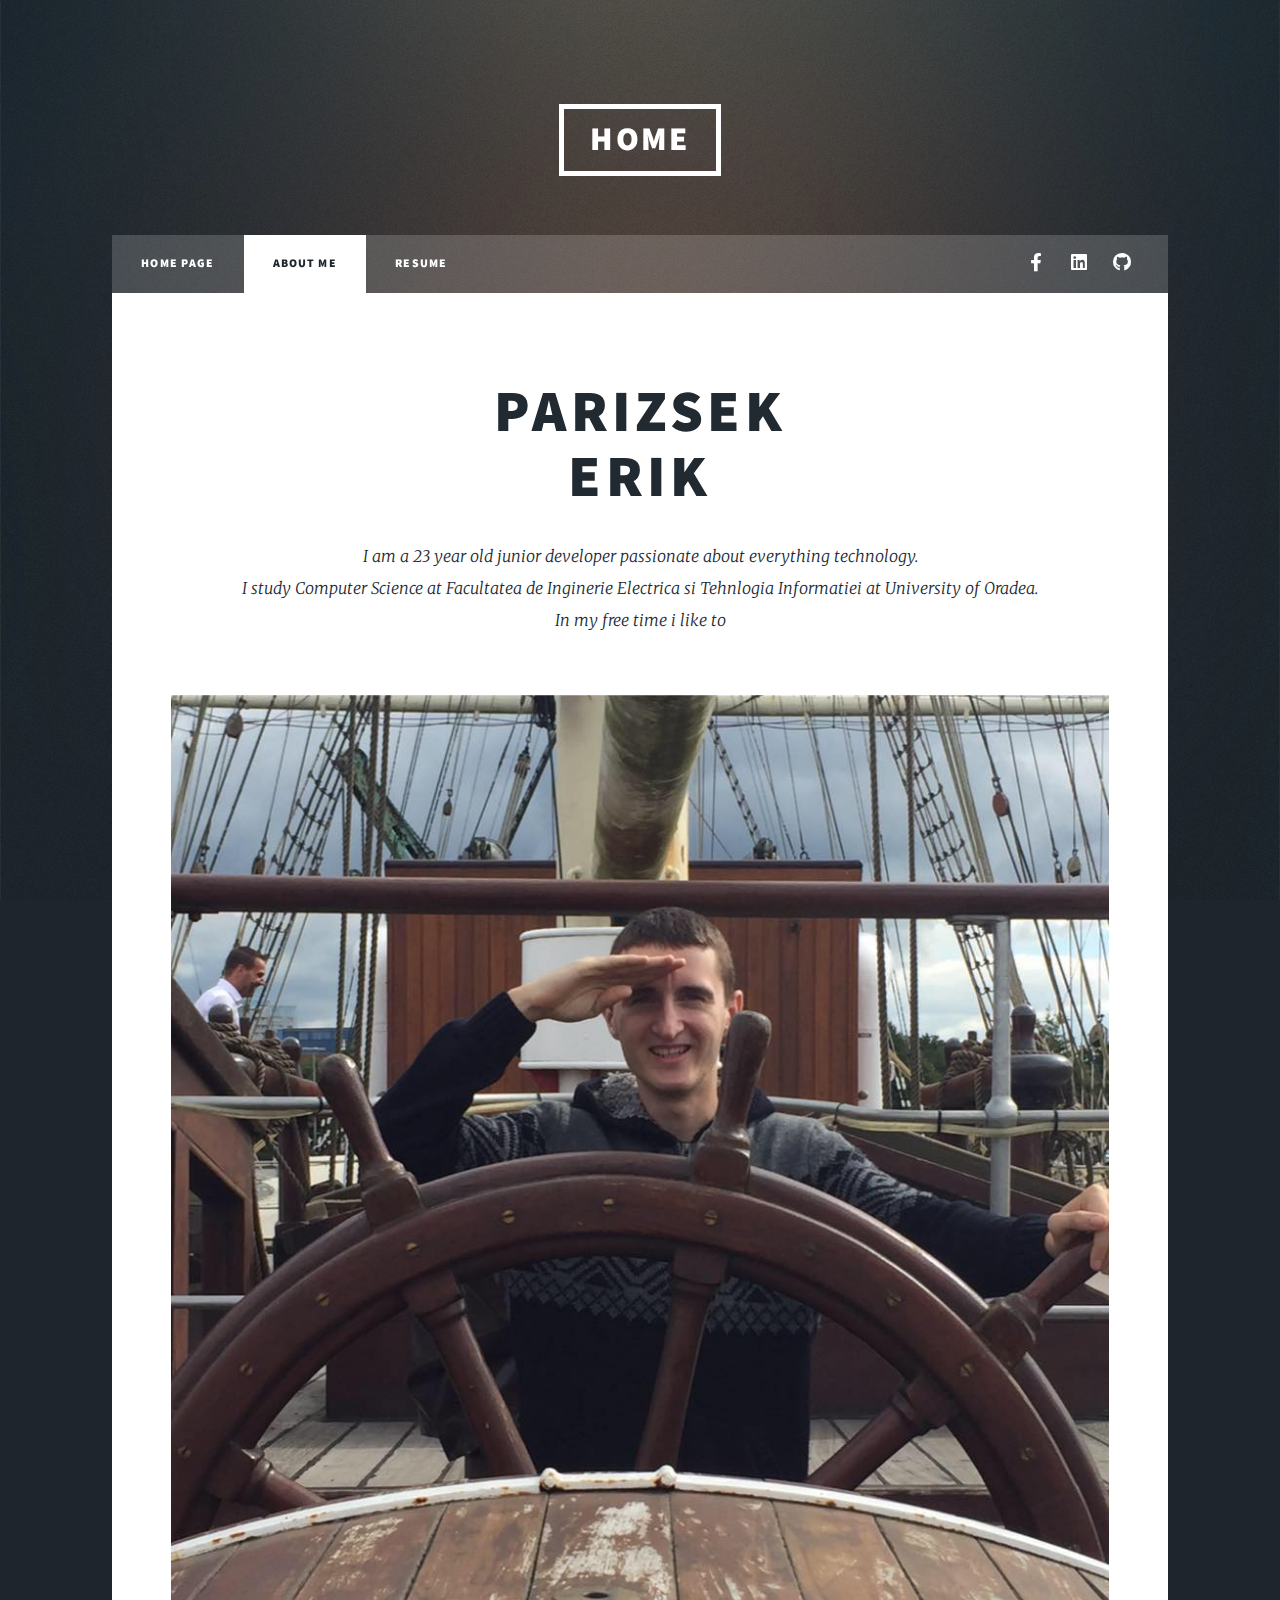
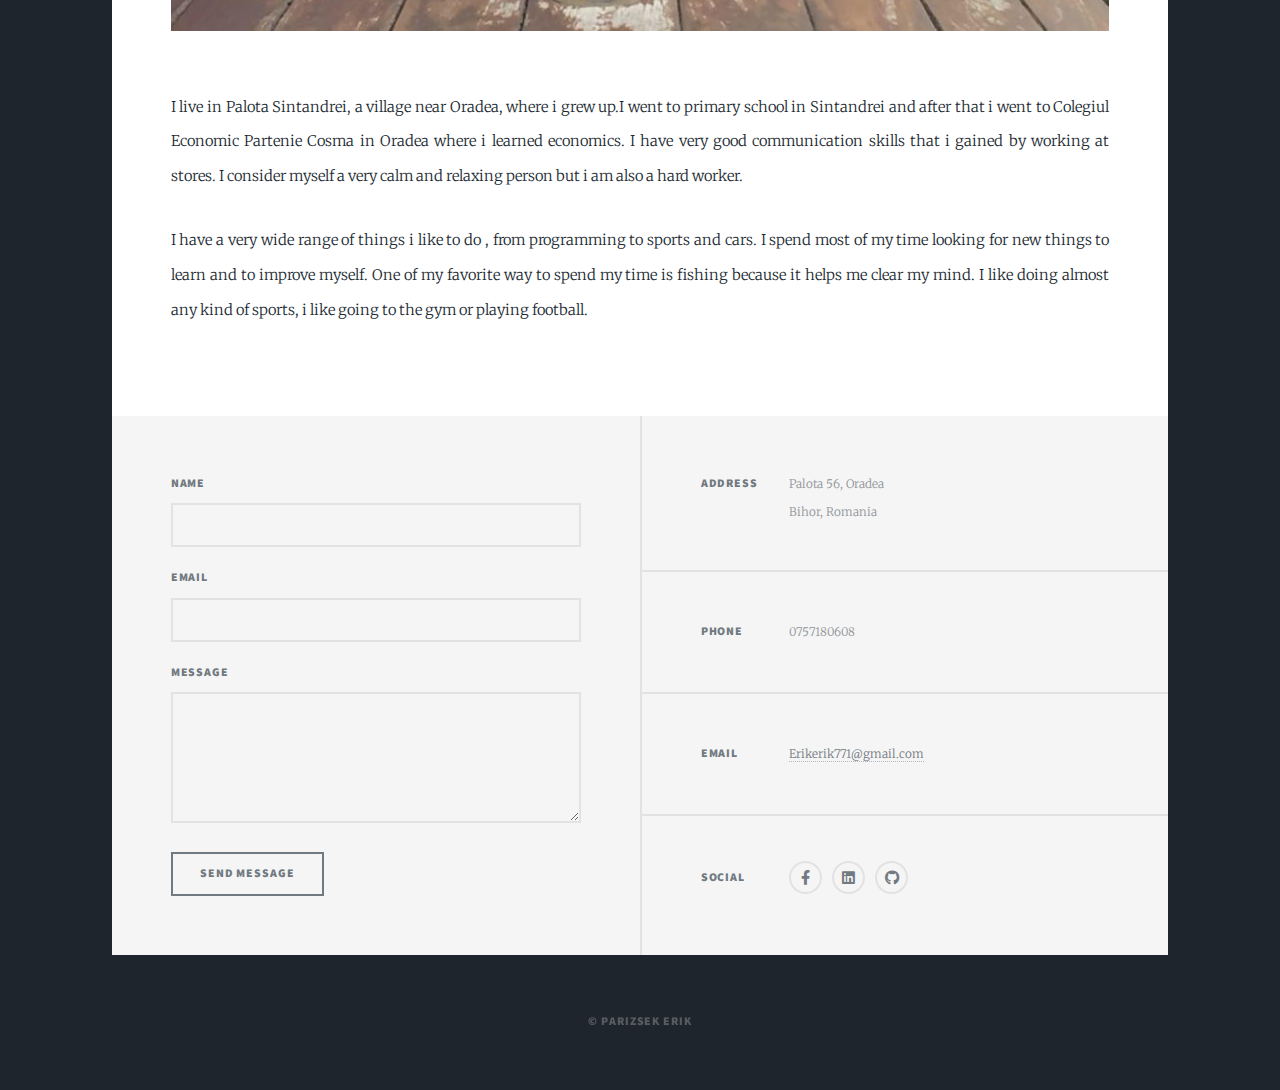
==== commit 4eb49884: "changes 15-9" ====
--- a/about.html
+++ b/about.html
@@ -39,13 +39,14 @@
 								<header class="major">
 									<h1>Parizsek<br />
 									Erik</h1>
-									<p>Aenean ornare velit lacus varius enim ullamcorper proin aliquam<br />
-									facilisis ante sed etiam magna interdum congue. Lorem ipsum dolor<br />
-									amet nullam sed etiam veroeros.</p>
+									<p>I am a 23 year old junior developer passionate about everything technology.</br>
+										I study Computer Science at Facultatea de Inginerie Electrica si Tehnlogia Informatiei at University of Oradea.</br>
+										In my free time i like to 
+									</p>
 								</header>
 								<div class="image main"><img src="images/pic01.jpg" alt="" /></div>
-								<p>Donec eget ex magna. Interdum et malesuada fames ac ante ipsum primis in faucibus. Pellentesque venenatis dolor imperdiet dolor mattis sagittis. Praesent rutrum sem diam, vitae egestas enim auctor sit amet. Pellentesque leo mauris, consectetur id ipsum sit amet, fergiat. Pellentesque in mi eu massa lacinia malesuada et a elit. Donec urna ex, lacinia in purus ac, pretium pulvinar mauris. Nunc lorem mauris, fringilla in aliquam at, euismod in lectus. Pellentesque habitant morbi tristique senectus et netus et malesuada fames ac turpis egestas. Curabitur sapien risus, commodo eget turpis at, elementum convallis enim turpis, lorem ipsum dolor sit amet nullam.</p>
-								<p>Lorem ipsum dolor sit amet, consectetur adipiscing elit. Duis dapibus rutrum facilisis. Class aptent taciti sociosqu ad litora torquent per conubia nostra, per inceptos himenaeos. Etiam tristique libero eu nibh porttitor fermentum. Nullam venenatis erat id vehicula viverra. Nunc ultrices eros ut ultricies condimentum. Mauris risus lacus, blandit sit amet venenatis non, bibendum vitae dolor. Nunc lorem mauris, fringilla in aliquam at, euismod in lectus. Pellentesque habitant morbi tristique senectus et netus et malesuada fames ac turpis egestas. In non lorem sit amet elit placerat maximus. Pellentesque aliquam maximus risus. Donec eget ex magna. Interdum et malesuada fames ac ante ipsum primis in faucibus. Pellentesque venenatis dolor imperdiet dolor mattis sagittis. Praesent rutrum sem diam, vitae egestas enim auctor sit amet. Pellentesque leo mauris, consectetur id ipsum.</p>
+								<p>I live in Palota Sintandrei, a village near Oradea, where i grew up.I went to primary school in Sintandrei and after that i went to Colegiul Economic Partenie Cosma in Oradea where i learned economics. I have very good communication skills that i gained by working at stores. I consider myself a very calm and relaxing person but i am also a hard worker.</p>
+								<p>I have a very wide range of things i like to do , from programming to sports and cars. I spend most of my time looking for new things to learn and to improve myself. One of my favorite way to spend my time is fishing because it helps me clear my mind. I like doing almost any kind of sports, i like going to the gym or playing football.</p>
 							</section>
 
 					</div>
--- a/assets/css/main.css
+++ b/assets/css/main.css
@@ -325,7 +325,9 @@
 /* Row */
 
 	#CV{
-		margin: 4rem 0;
+		width:50%;
+		margin: auto;
+		border:3px,solid green;
 	}
 	.row {
 		display: flex;
